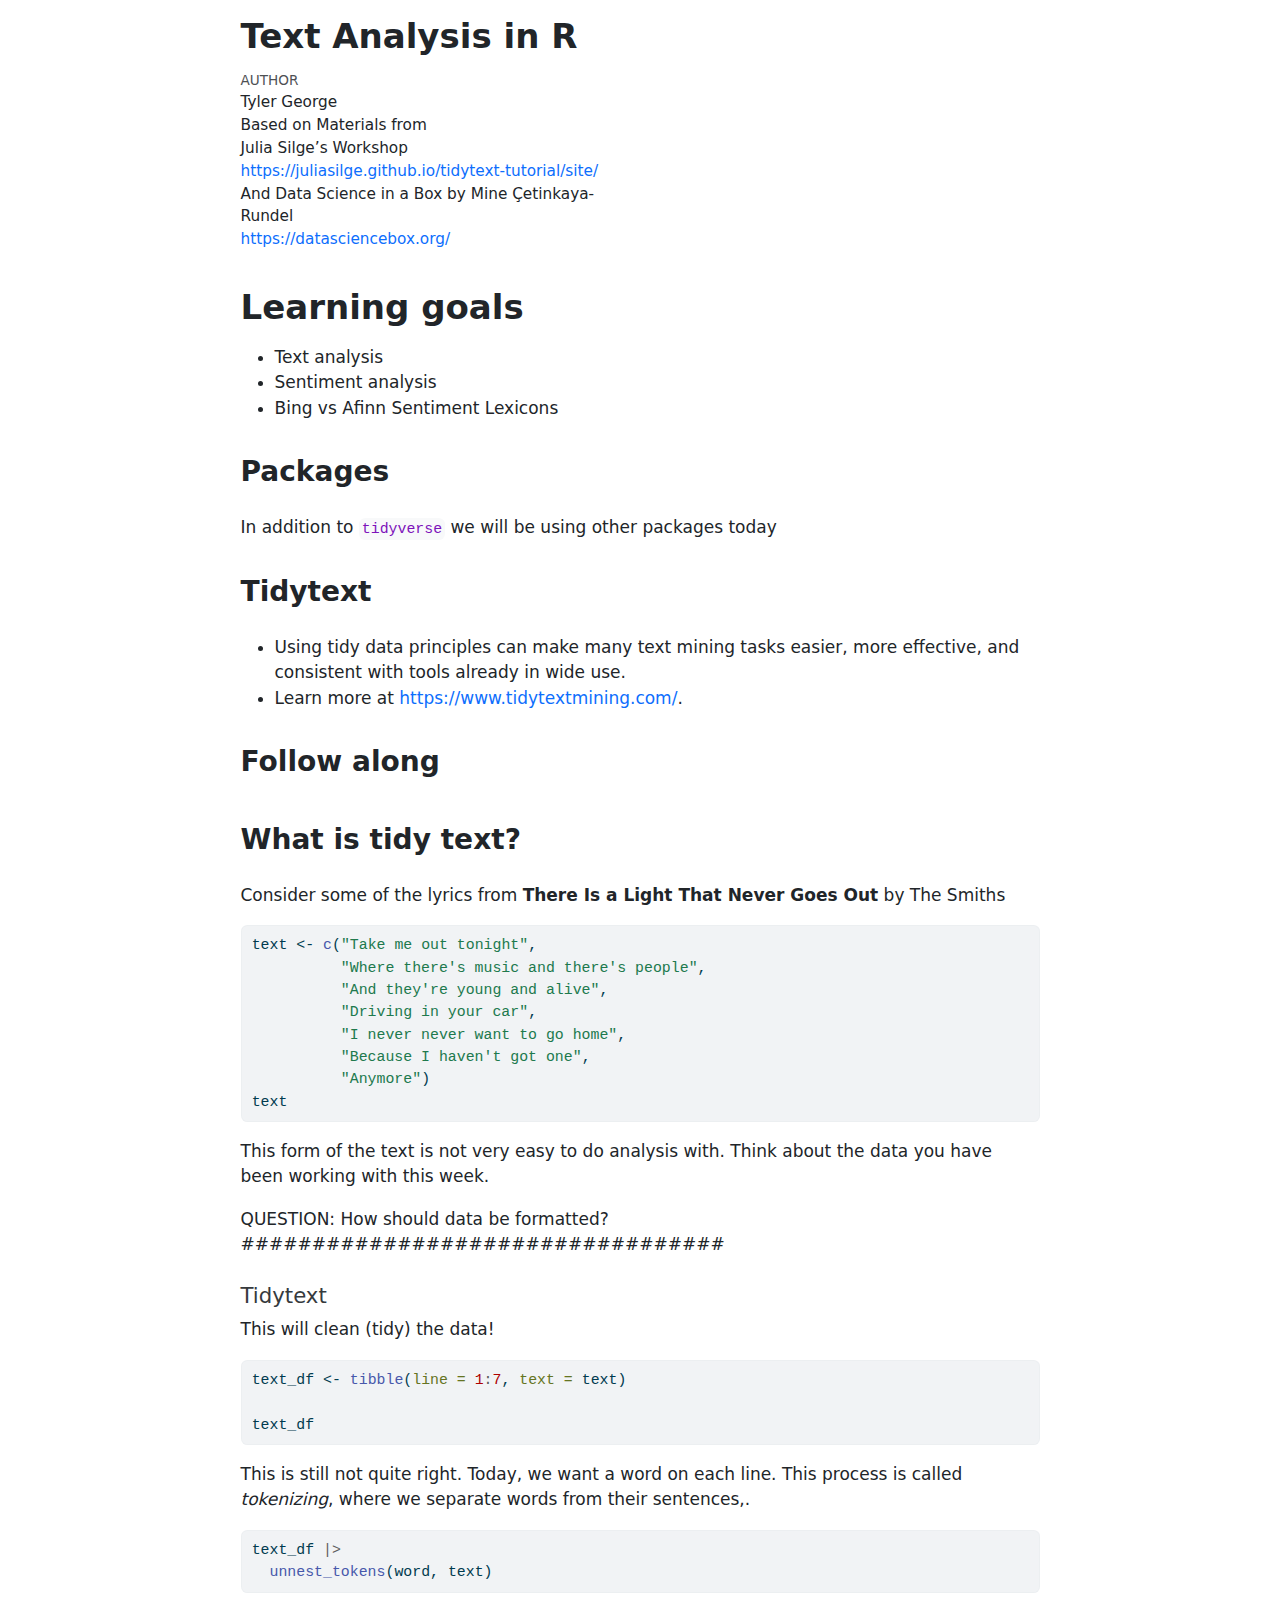
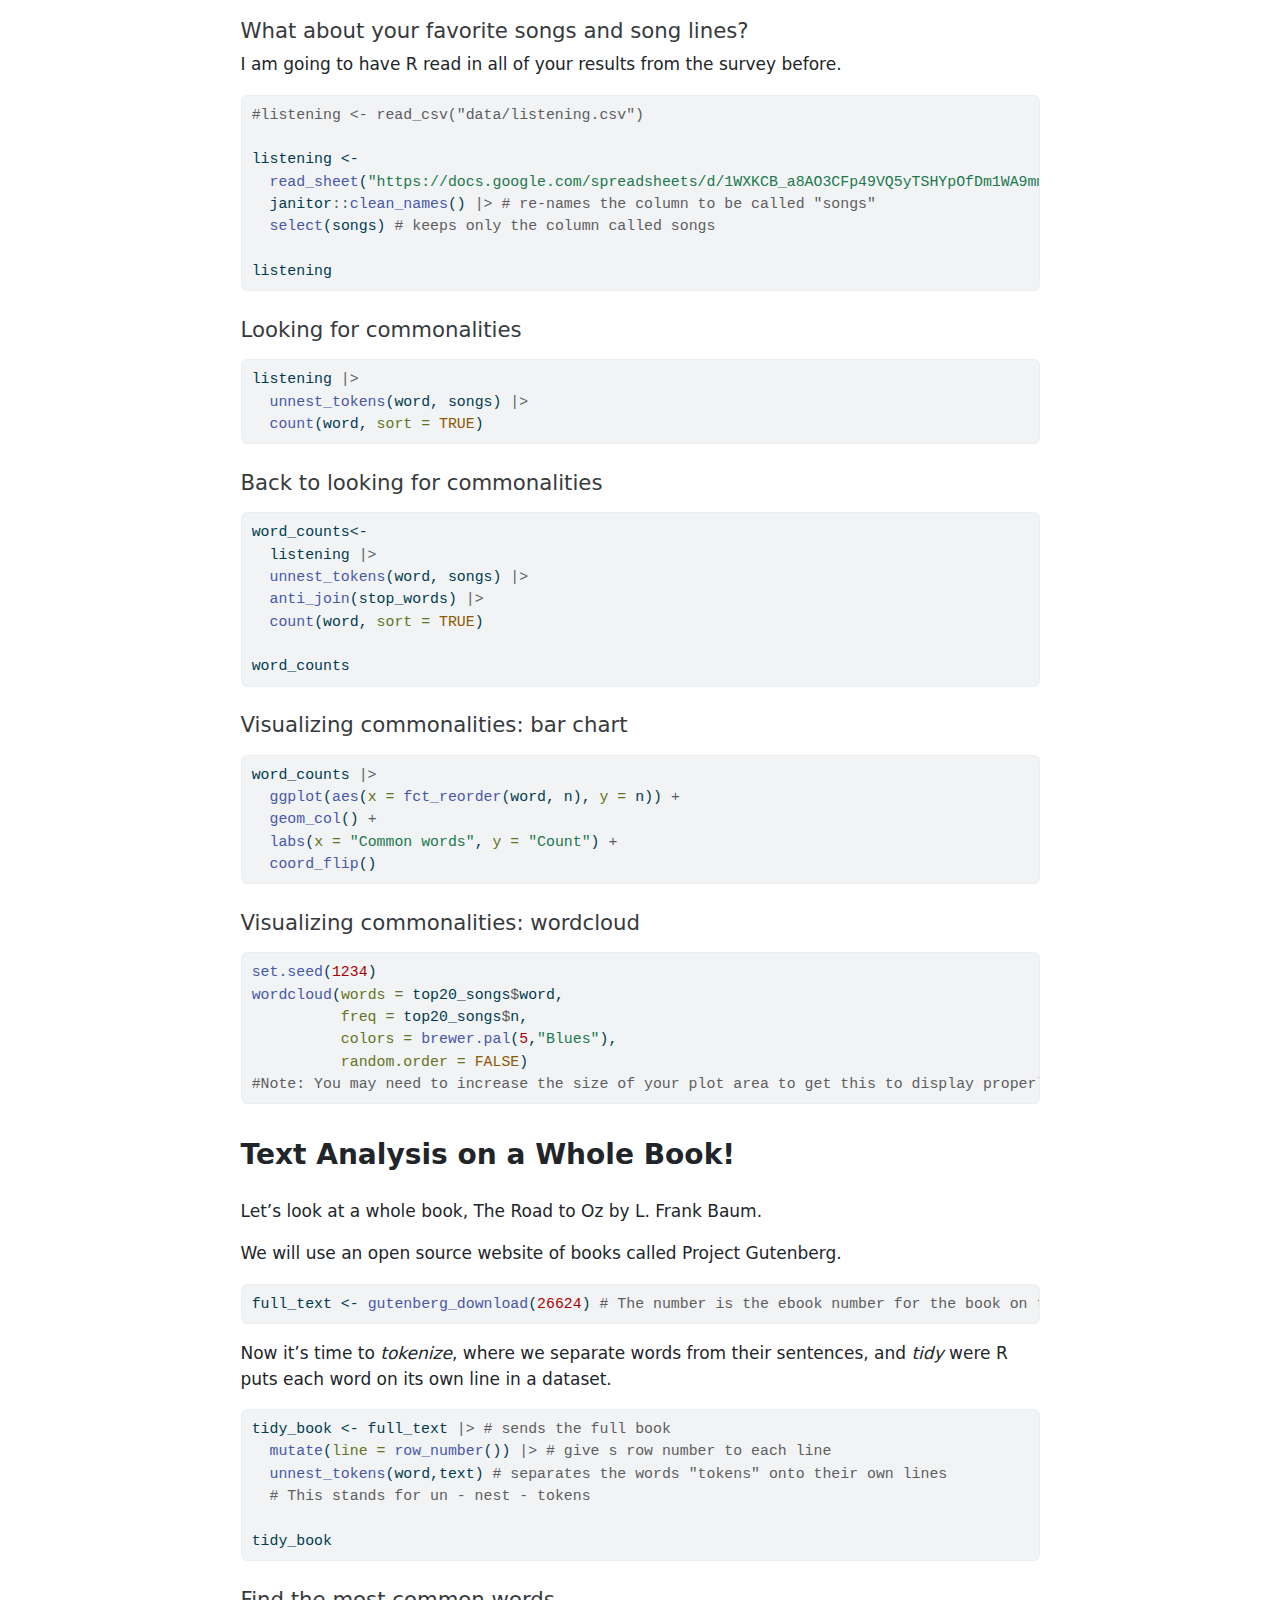
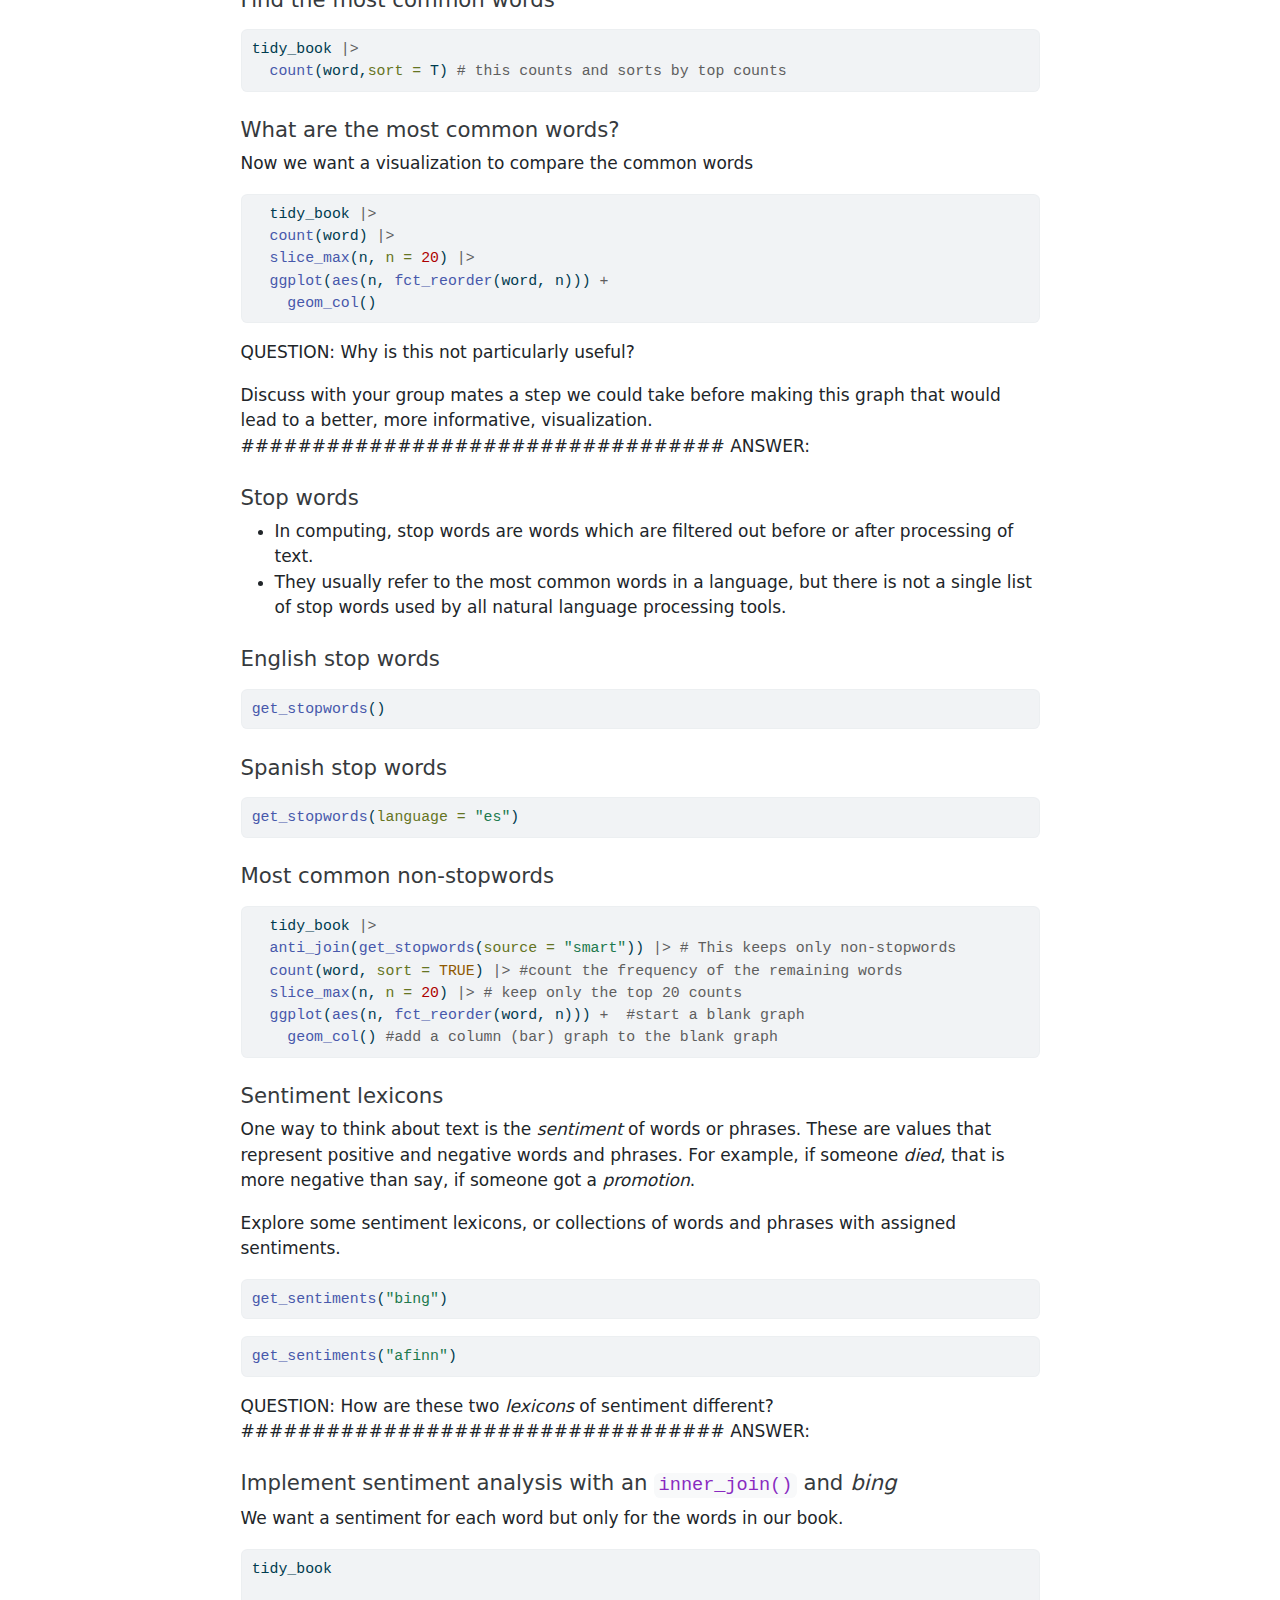
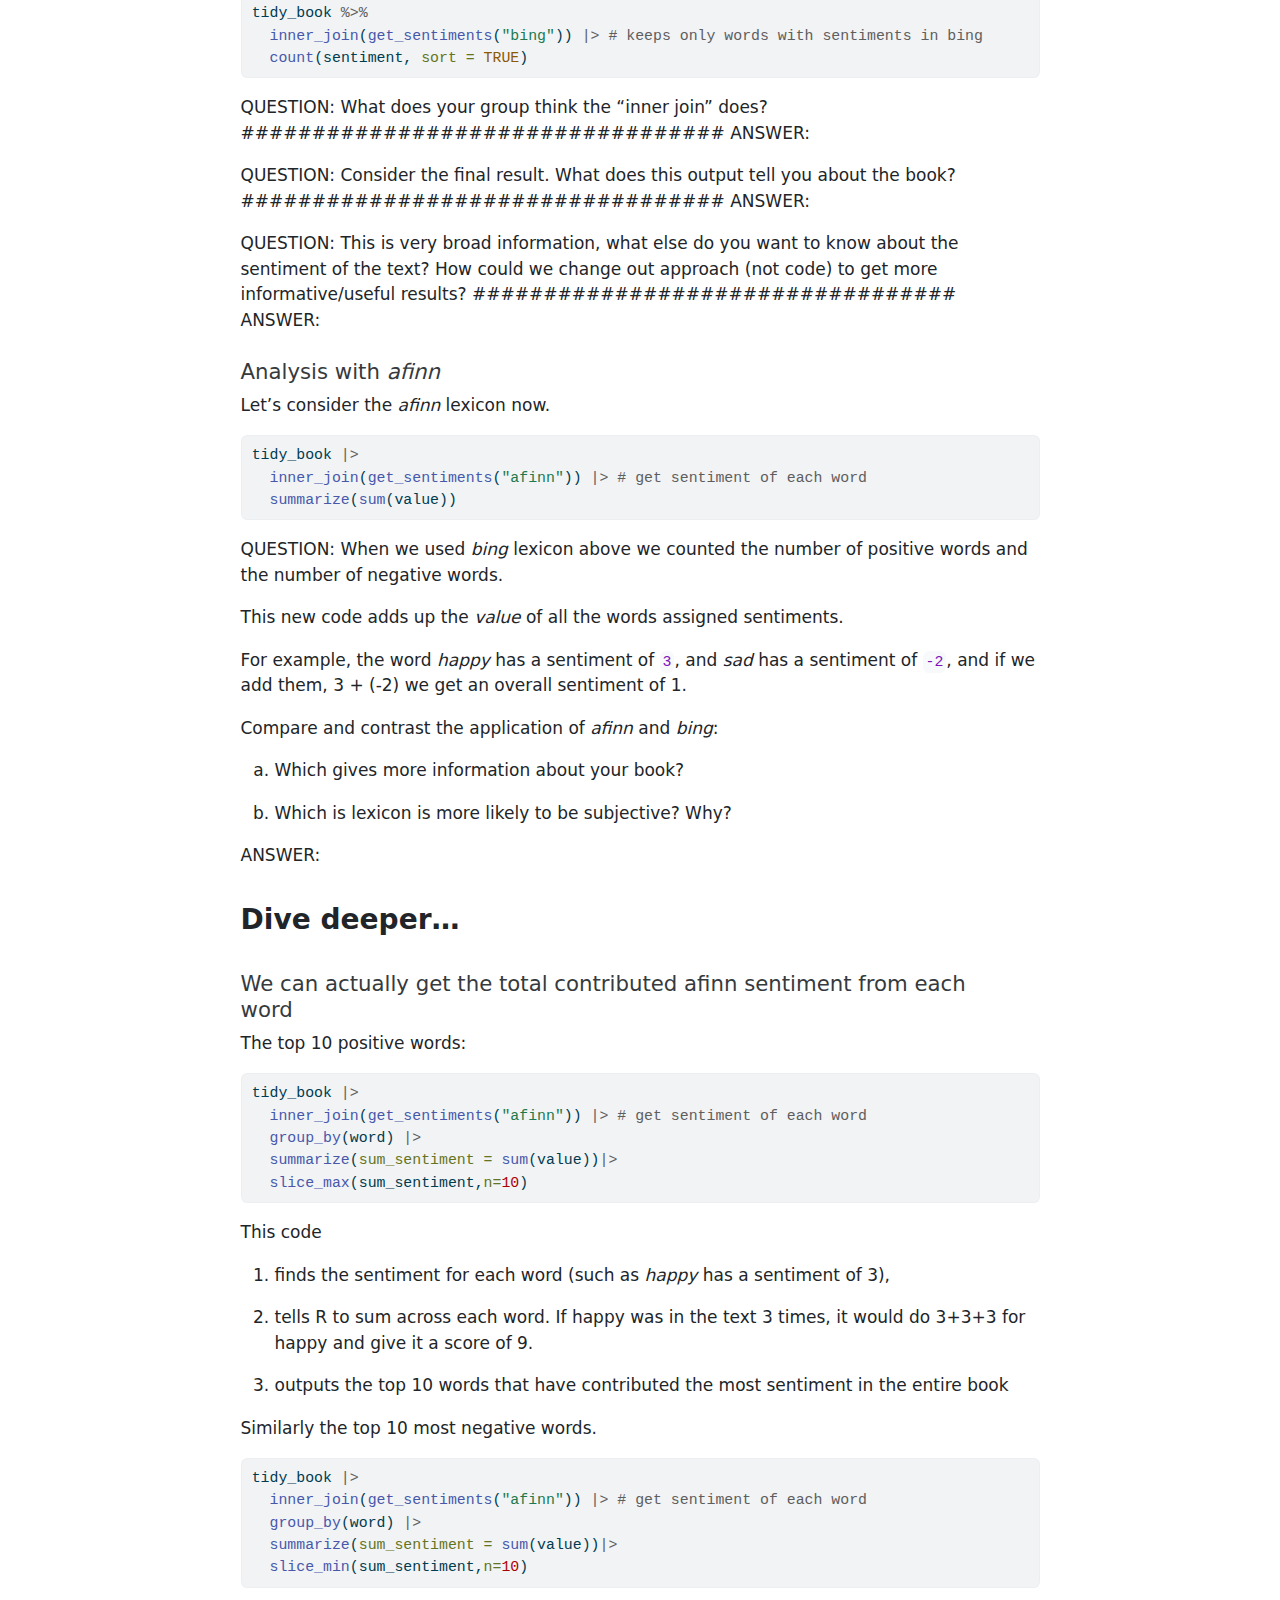
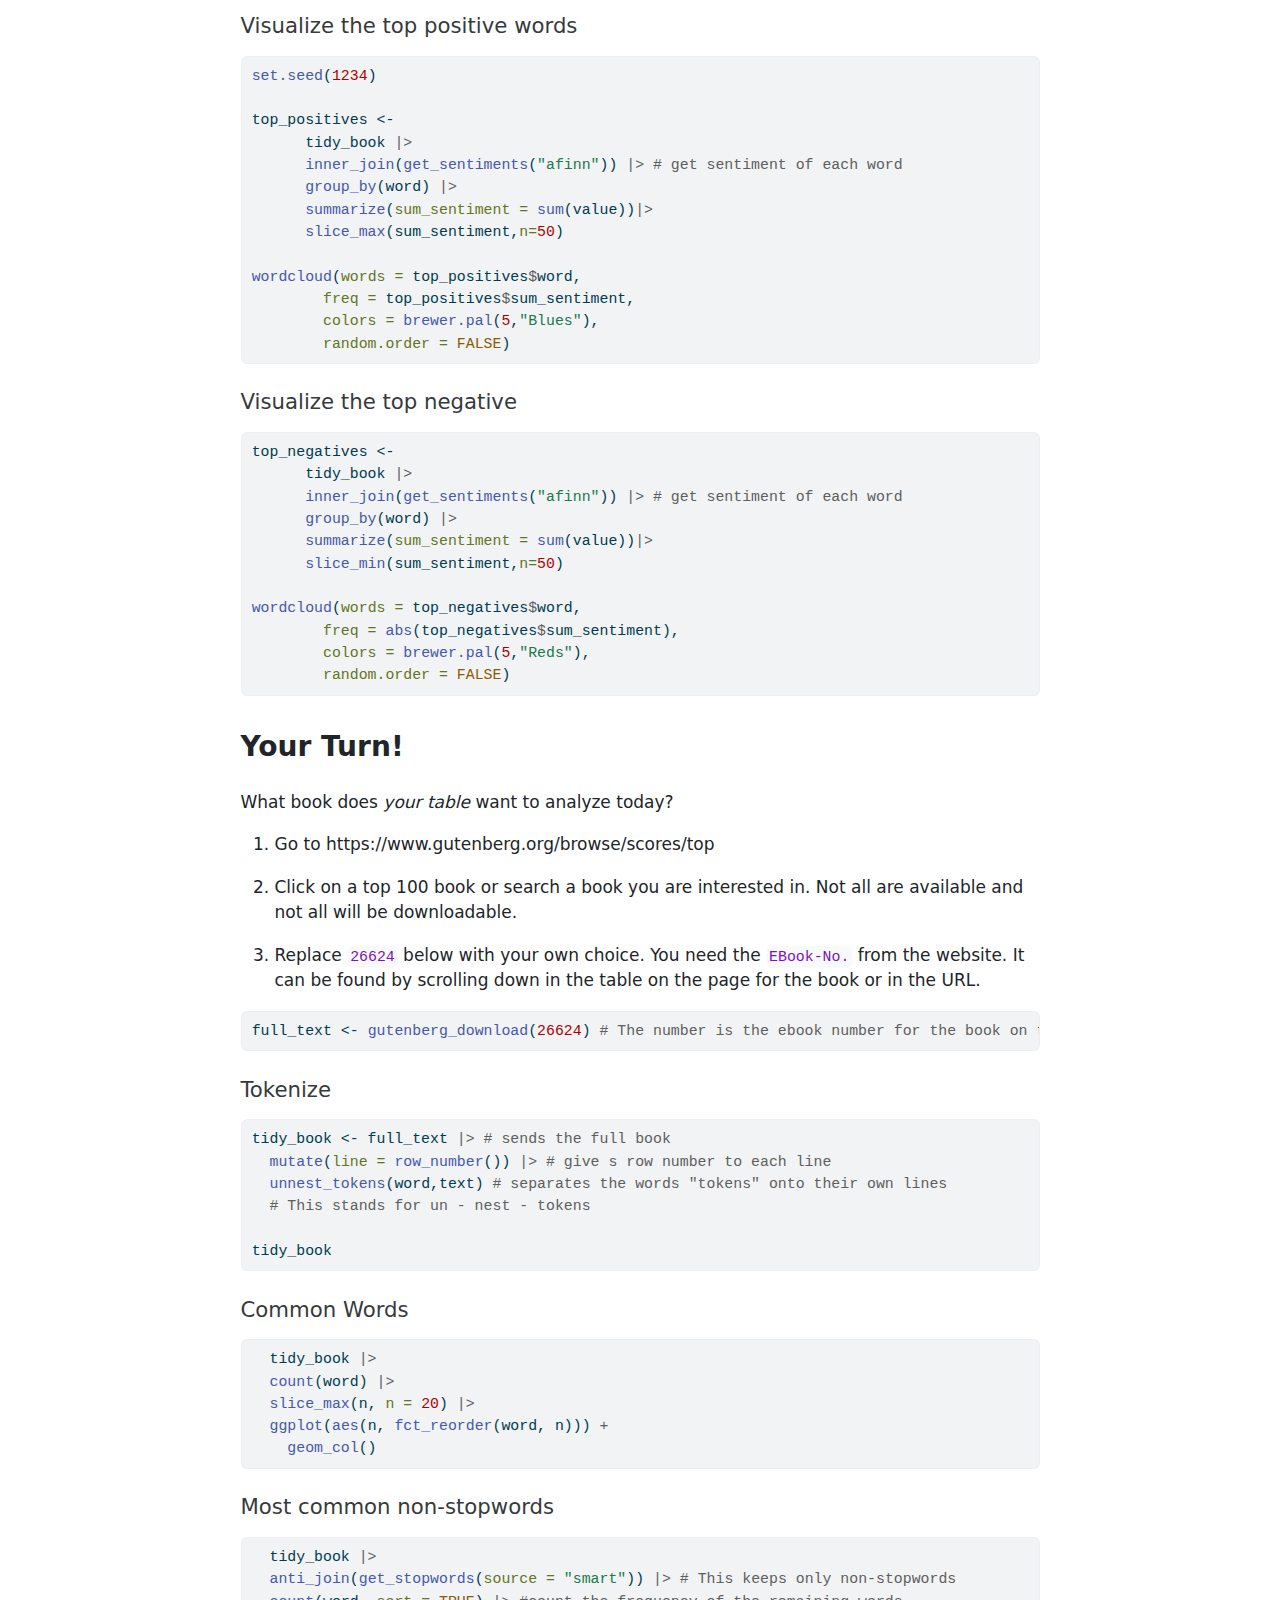
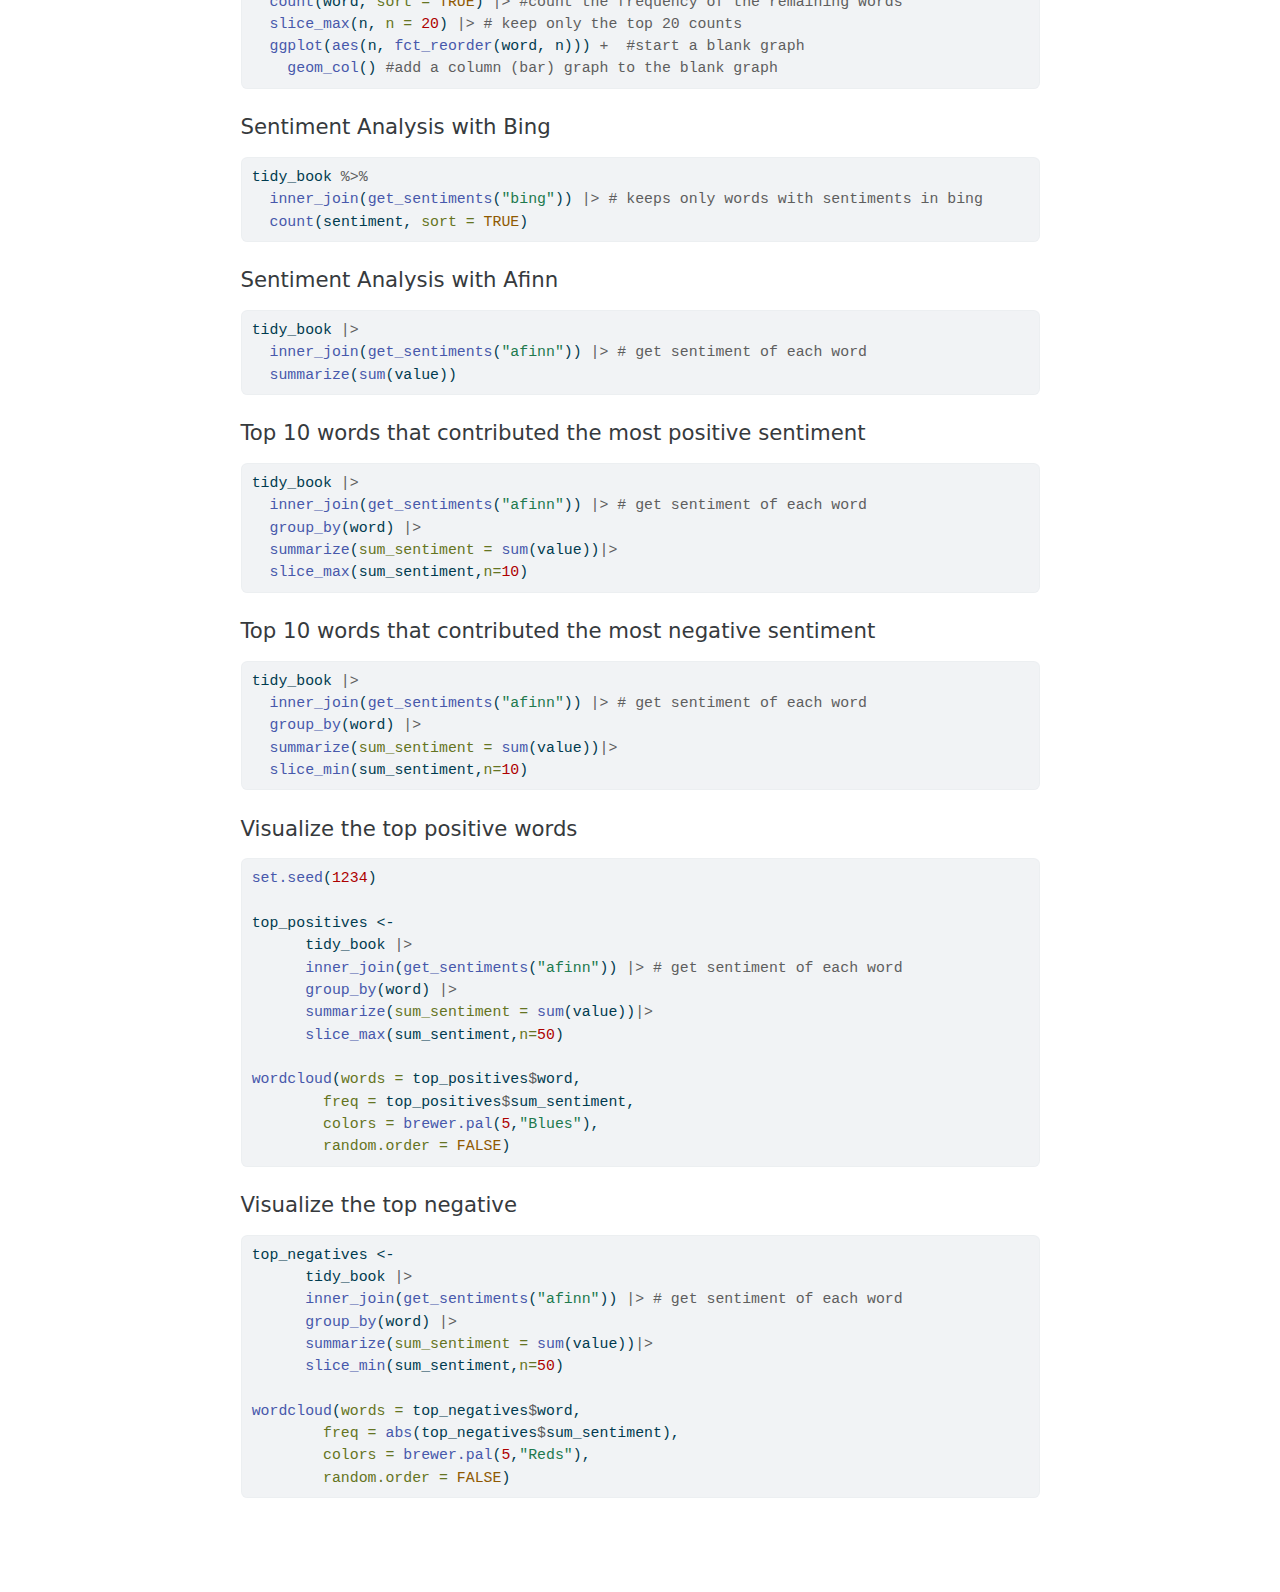
==== docs/lab-16-tidy-text.html @ be4398c8 "Add all local files" ====
<!DOCTYPE html>
<html xmlns="http://www.w3.org/1999/xhtml" lang="en" xml:lang="en"><head>

<meta charset="utf-8">
<meta name="generator" content="quarto-1.6.33">

<meta name="viewport" content="width=device-width, initial-scale=1.0, user-scalable=yes">

<meta name="author" content="Tyler George Based on Materials from Julia Silge’s Workshop https://juliasilge.github.io/tidytext-tutorial/site/ And Data Science in a Box by Mine Çetinkaya-Rundel https://datasciencebox.org/">

<title>Text Analysis in R</title>
<style>
code{white-space: pre-wrap;}
span.smallcaps{font-variant: small-caps;}
div.columns{display: flex; gap: min(4vw, 1.5em);}
div.column{flex: auto; overflow-x: auto;}
div.hanging-indent{margin-left: 1.5em; text-indent: -1.5em;}
ul.task-list{list-style: none;}
ul.task-list li input[type="checkbox"] {
  width: 0.8em;
  margin: 0 0.8em 0.2em -1em; /* quarto-specific, see https://github.com/quarto-dev/quarto-cli/issues/4556 */ 
  vertical-align: middle;
}
/* CSS for syntax highlighting */
pre > code.sourceCode { white-space: pre; position: relative; }
pre > code.sourceCode > span { line-height: 1.25; }
pre > code.sourceCode > span:empty { height: 1.2em; }
.sourceCode { overflow: visible; }
code.sourceCode > span { color: inherit; text-decoration: inherit; }
div.sourceCode { margin: 1em 0; }
pre.sourceCode { margin: 0; }
@media screen {
div.sourceCode { overflow: auto; }
}
@media print {
pre > code.sourceCode { white-space: pre-wrap; }
pre > code.sourceCode > span { display: inline-block; text-indent: -5em; padding-left: 5em; }
}
pre.numberSource code
  { counter-reset: source-line 0; }
pre.numberSource code > span
  { position: relative; left: -4em; counter-increment: source-line; }
pre.numberSource code > span > a:first-child::before
  { content: counter(source-line);
    position: relative; left: -1em; text-align: right; vertical-align: baseline;
    border: none; display: inline-block;
    -webkit-touch-callout: none; -webkit-user-select: none;
    -khtml-user-select: none; -moz-user-select: none;
    -ms-user-select: none; user-select: none;
    padding: 0 4px; width: 4em;
  }
pre.numberSource { margin-left: 3em;  padding-left: 4px; }
div.sourceCode
  {   }
@media screen {
pre > code.sourceCode > span > a:first-child::before { text-decoration: underline; }
}
</style>


<script src="lab-16-tidy-text_files/libs/clipboard/clipboard.min.js"></script>
<script src="lab-16-tidy-text_files/libs/quarto-html/quarto.js"></script>
<script src="lab-16-tidy-text_files/libs/quarto-html/popper.min.js"></script>
<script src="lab-16-tidy-text_files/libs/quarto-html/tippy.umd.min.js"></script>
<script src="lab-16-tidy-text_files/libs/quarto-html/anchor.min.js"></script>
<link href="lab-16-tidy-text_files/libs/quarto-html/tippy.css" rel="stylesheet">
<link href="lab-16-tidy-text_files/libs/quarto-html/quarto-syntax-highlighting-07ba0ad10f5680c660e360ac31d2f3b6.css" rel="stylesheet" id="quarto-text-highlighting-styles">
<script src="lab-16-tidy-text_files/libs/bootstrap/bootstrap.min.js"></script>
<link href="lab-16-tidy-text_files/libs/bootstrap/bootstrap-icons.css" rel="stylesheet">
<link href="lab-16-tidy-text_files/libs/bootstrap/bootstrap-b8d30c7eeda119d43de224048e70de8f.min.css" rel="stylesheet" append-hash="true" id="quarto-bootstrap" data-mode="light">


</head>

<body class="fullcontent">

<div id="quarto-content" class="page-columns page-rows-contents page-layout-article">

<main class="content" id="quarto-document-content">

<header id="title-block-header" class="quarto-title-block default">
<div class="quarto-title">
<h1 class="title">Text Analysis in R</h1>
</div>



<div class="quarto-title-meta">

    <div>
    <div class="quarto-title-meta-heading">Author</div>
    <div class="quarto-title-meta-contents">
             <p>Tyler George<br>
Based on Materials from<br>
Julia Silge’s Workshop<br>
<a href="https://juliasilge.github.io/tidytext-tutorial/site/">https://juliasilge.github.io/tidytext-tutorial/site/</a><br>
And Data Science in a Box by Mine Çetinkaya-Rundel<br>
<a href="https://datasciencebox.org/">https://datasciencebox.org/</a> </p>
          </div>
  </div>
    
  
    
  </div>
  


</header>


<section id="learning-goals" class="level1">
<h1>Learning goals</h1>
<ul>
<li>Text analysis</li>
<li>Sentiment analysis</li>
<li>Bing vs Afinn Sentiment Lexicons</li>
</ul>
<section id="packages" class="level2">
<h2 class="anchored" data-anchor-id="packages">Packages</h2>
<p>In addition to <code>tidyverse</code> we will be using other packages today</p>
</section>
<section id="tidytext" class="level2">
<h2 class="anchored" data-anchor-id="tidytext">Tidytext</h2>
<ul>
<li>Using tidy data principles can make many text mining tasks easier, more effective, and consistent with tools already in wide use.</li>
<li>Learn more at <a href="https://www.tidytextmining.com/" class="uri">https://www.tidytextmining.com/</a>.</li>
</ul>
</section>
<section id="follow-along" class="level2">
<h2 class="anchored" data-anchor-id="follow-along">Follow along</h2>
</section>
<section id="what-is-tidy-text" class="level2">
<h2 class="anchored" data-anchor-id="what-is-tidy-text">What is tidy text?</h2>
<p>Consider some of the lyrics from <strong>There Is a Light That Never Goes Out</strong> by The Smiths</p>
<div class="cell">
<div class="sourceCode cell-code" id="cb1"><pre class="sourceCode r code-with-copy"><code class="sourceCode r"><span id="cb1-1"><a href="#cb1-1" aria-hidden="true" tabindex="-1"></a>text <span class="ot">&lt;-</span> <span class="fu">c</span>(<span class="st">"Take me out tonight"</span>,</span>
<span id="cb1-2"><a href="#cb1-2" aria-hidden="true" tabindex="-1"></a>          <span class="st">"Where there's music and there's people"</span>,</span>
<span id="cb1-3"><a href="#cb1-3" aria-hidden="true" tabindex="-1"></a>          <span class="st">"And they're young and alive"</span>,</span>
<span id="cb1-4"><a href="#cb1-4" aria-hidden="true" tabindex="-1"></a>          <span class="st">"Driving in your car"</span>,</span>
<span id="cb1-5"><a href="#cb1-5" aria-hidden="true" tabindex="-1"></a>          <span class="st">"I never never want to go home"</span>,</span>
<span id="cb1-6"><a href="#cb1-6" aria-hidden="true" tabindex="-1"></a>          <span class="st">"Because I haven't got one"</span>,</span>
<span id="cb1-7"><a href="#cb1-7" aria-hidden="true" tabindex="-1"></a>          <span class="st">"Anymore"</span>)</span>
<span id="cb1-8"><a href="#cb1-8" aria-hidden="true" tabindex="-1"></a>text</span></code><button title="Copy to Clipboard" class="code-copy-button"><i class="bi"></i></button></pre></div>
</div>
<p>This form of the text is not very easy to do analysis with. Think about the data you have been working with this week.</p>
<section id="section" class="level34">
<p class="heading"></p>
<p>QUESTION: How should data be formatted? ##################################</p>
</section>
<section id="tidytext-1" class="level4">
<h4 class="anchored" data-anchor-id="tidytext-1">Tidytext</h4>
<p>This will clean (tidy) the data!</p>
<div class="cell">
<div class="sourceCode cell-code" id="cb2"><pre class="sourceCode r code-with-copy"><code class="sourceCode r"><span id="cb2-1"><a href="#cb2-1" aria-hidden="true" tabindex="-1"></a>text_df <span class="ot">&lt;-</span> <span class="fu">tibble</span>(<span class="at">line =</span> <span class="dv">1</span><span class="sc">:</span><span class="dv">7</span>, <span class="at">text =</span> text)</span>
<span id="cb2-2"><a href="#cb2-2" aria-hidden="true" tabindex="-1"></a></span>
<span id="cb2-3"><a href="#cb2-3" aria-hidden="true" tabindex="-1"></a>text_df</span></code><button title="Copy to Clipboard" class="code-copy-button"><i class="bi"></i></button></pre></div>
</div>
<p>This is still not quite right. Today, we want a word on each line. This process is called <em>tokenizing</em>, where we separate words from their sentences,.</p>
<div class="cell">
<div class="sourceCode cell-code" id="cb3"><pre class="sourceCode r code-with-copy"><code class="sourceCode r"><span id="cb3-1"><a href="#cb3-1" aria-hidden="true" tabindex="-1"></a>text_df <span class="sc">|&gt;</span></span>
<span id="cb3-2"><a href="#cb3-2" aria-hidden="true" tabindex="-1"></a>  <span class="fu">unnest_tokens</span>(word, text)</span></code><button title="Copy to Clipboard" class="code-copy-button"><i class="bi"></i></button></pre></div>
</div>
</section>
<section id="what-about-your-favorite-songs-and-song-lines" class="level4">
<h4 class="anchored" data-anchor-id="what-about-your-favorite-songs-and-song-lines">What about your favorite songs and song lines?</h4>
<p>I am going to have R read in all of your results from the survey before.</p>
<div class="cell">
<div class="sourceCode cell-code" id="cb4"><pre class="sourceCode r code-with-copy"><code class="sourceCode r"><span id="cb4-1"><a href="#cb4-1" aria-hidden="true" tabindex="-1"></a><span class="co">#listening &lt;- read_csv("data/listening.csv")</span></span>
<span id="cb4-2"><a href="#cb4-2" aria-hidden="true" tabindex="-1"></a></span>
<span id="cb4-3"><a href="#cb4-3" aria-hidden="true" tabindex="-1"></a>listening <span class="ot">&lt;-</span> </span>
<span id="cb4-4"><a href="#cb4-4" aria-hidden="true" tabindex="-1"></a>  <span class="fu">read_sheet</span>(<span class="st">"https://docs.google.com/spreadsheets/d/1WXKCB_a8AO3CFp49VQ5yTSHYpOfDm1WA9mmYN5jTH1M/edit?usp=sharing"</span>) <span class="sc">|&gt;</span> </span>
<span id="cb4-5"><a href="#cb4-5" aria-hidden="true" tabindex="-1"></a>  janitor<span class="sc">::</span><span class="fu">clean_names</span>() <span class="sc">|&gt;</span> <span class="co"># re-names the column to be called "songs"</span></span>
<span id="cb4-6"><a href="#cb4-6" aria-hidden="true" tabindex="-1"></a>  <span class="fu">select</span>(songs) <span class="co"># keeps only the column called songs</span></span>
<span id="cb4-7"><a href="#cb4-7" aria-hidden="true" tabindex="-1"></a>  </span>
<span id="cb4-8"><a href="#cb4-8" aria-hidden="true" tabindex="-1"></a>listening</span></code><button title="Copy to Clipboard" class="code-copy-button"><i class="bi"></i></button></pre></div>
</div>
</section>
<section id="looking-for-commonalities" class="level4">
<h4 class="anchored" data-anchor-id="looking-for-commonalities">Looking for commonalities</h4>
<div class="cell">
<div class="sourceCode cell-code" id="cb5"><pre class="sourceCode r code-with-copy"><code class="sourceCode r"><span id="cb5-1"><a href="#cb5-1" aria-hidden="true" tabindex="-1"></a>listening <span class="sc">|&gt;</span></span>
<span id="cb5-2"><a href="#cb5-2" aria-hidden="true" tabindex="-1"></a>  <span class="fu">unnest_tokens</span>(word, songs) <span class="sc">|&gt;</span></span>
<span id="cb5-3"><a href="#cb5-3" aria-hidden="true" tabindex="-1"></a>  <span class="fu">count</span>(word, <span class="at">sort =</span> <span class="cn">TRUE</span>)</span></code><button title="Copy to Clipboard" class="code-copy-button"><i class="bi"></i></button></pre></div>
</div>
</section>
<section id="back-to-looking-for-commonalities" class="level4">
<h4 class="anchored" data-anchor-id="back-to-looking-for-commonalities">Back to looking for commonalities</h4>
<div class="cell">
<div class="sourceCode cell-code" id="cb6"><pre class="sourceCode r code-with-copy"><code class="sourceCode r"><span id="cb6-1"><a href="#cb6-1" aria-hidden="true" tabindex="-1"></a>word_counts<span class="ot">&lt;-</span></span>
<span id="cb6-2"><a href="#cb6-2" aria-hidden="true" tabindex="-1"></a>  listening <span class="sc">|&gt;</span></span>
<span id="cb6-3"><a href="#cb6-3" aria-hidden="true" tabindex="-1"></a>  <span class="fu">unnest_tokens</span>(word, songs) <span class="sc">|&gt;</span></span>
<span id="cb6-4"><a href="#cb6-4" aria-hidden="true" tabindex="-1"></a>  <span class="fu">anti_join</span>(stop_words) <span class="sc">|&gt;</span>                           </span>
<span id="cb6-5"><a href="#cb6-5" aria-hidden="true" tabindex="-1"></a>  <span class="fu">count</span>(word, <span class="at">sort =</span> <span class="cn">TRUE</span>)</span>
<span id="cb6-6"><a href="#cb6-6" aria-hidden="true" tabindex="-1"></a></span>
<span id="cb6-7"><a href="#cb6-7" aria-hidden="true" tabindex="-1"></a>word_counts</span></code><button title="Copy to Clipboard" class="code-copy-button"><i class="bi"></i></button></pre></div>
</div>
</section>
<section id="visualizing-commonalities-bar-chart" class="level4">
<h4 class="anchored" data-anchor-id="visualizing-commonalities-bar-chart">Visualizing commonalities: bar chart</h4>
<div class="cell">
<div class="sourceCode cell-code" id="cb7"><pre class="sourceCode r code-with-copy"><code class="sourceCode r"><span id="cb7-1"><a href="#cb7-1" aria-hidden="true" tabindex="-1"></a>word_counts <span class="sc">|&gt;</span></span>
<span id="cb7-2"><a href="#cb7-2" aria-hidden="true" tabindex="-1"></a>  <span class="fu">ggplot</span>(<span class="fu">aes</span>(<span class="at">x =</span> <span class="fu">fct_reorder</span>(word, n), <span class="at">y =</span> n)) <span class="sc">+</span></span>
<span id="cb7-3"><a href="#cb7-3" aria-hidden="true" tabindex="-1"></a>  <span class="fu">geom_col</span>() <span class="sc">+</span></span>
<span id="cb7-4"><a href="#cb7-4" aria-hidden="true" tabindex="-1"></a>  <span class="fu">labs</span>(<span class="at">x =</span> <span class="st">"Common words"</span>, <span class="at">y =</span> <span class="st">"Count"</span>) <span class="sc">+</span></span>
<span id="cb7-5"><a href="#cb7-5" aria-hidden="true" tabindex="-1"></a>  <span class="fu">coord_flip</span>()</span></code><button title="Copy to Clipboard" class="code-copy-button"><i class="bi"></i></button></pre></div>
</div>
</section>
<section id="visualizing-commonalities-wordcloud" class="level4">
<h4 class="anchored" data-anchor-id="visualizing-commonalities-wordcloud">Visualizing commonalities: wordcloud</h4>
<div class="cell">
<div class="sourceCode cell-code" id="cb8"><pre class="sourceCode r code-with-copy"><code class="sourceCode r"><span id="cb8-1"><a href="#cb8-1" aria-hidden="true" tabindex="-1"></a><span class="fu">set.seed</span>(<span class="dv">1234</span>)</span>
<span id="cb8-2"><a href="#cb8-2" aria-hidden="true" tabindex="-1"></a><span class="fu">wordcloud</span>(<span class="at">words =</span> top20_songs<span class="sc">$</span>word, </span>
<span id="cb8-3"><a href="#cb8-3" aria-hidden="true" tabindex="-1"></a>          <span class="at">freq =</span> top20_songs<span class="sc">$</span>n, </span>
<span id="cb8-4"><a href="#cb8-4" aria-hidden="true" tabindex="-1"></a>          <span class="at">colors =</span> <span class="fu">brewer.pal</span>(<span class="dv">5</span>,<span class="st">"Blues"</span>),</span>
<span id="cb8-5"><a href="#cb8-5" aria-hidden="true" tabindex="-1"></a>          <span class="at">random.order =</span> <span class="cn">FALSE</span>)</span>
<span id="cb8-6"><a href="#cb8-6" aria-hidden="true" tabindex="-1"></a><span class="co">#Note: You may need to increase the size of your plot area to get this to display properly</span></span></code><button title="Copy to Clipboard" class="code-copy-button"><i class="bi"></i></button></pre></div>
</div>
</section>
</section>
<section id="text-analysis-on-a-whole-book" class="level2">
<h2 class="anchored" data-anchor-id="text-analysis-on-a-whole-book">Text Analysis on a Whole Book!</h2>
<p>Let’s look at a whole book, The Road to Oz by L. Frank Baum.</p>
<p>We will use an open source website of books called Project Gutenberg.</p>
<div class="cell">
<div class="sourceCode cell-code" id="cb9"><pre class="sourceCode r code-with-copy"><code class="sourceCode r"><span id="cb9-1"><a href="#cb9-1" aria-hidden="true" tabindex="-1"></a>full_text <span class="ot">&lt;-</span> <span class="fu">gutenberg_download</span>(<span class="dv">26624</span>) <span class="co"># The number is the ebook number for the book on the website. </span></span></code><button title="Copy to Clipboard" class="code-copy-button"><i class="bi"></i></button></pre></div>
</div>
<p>Now it’s time to <em>tokenize</em>, where we separate words from their sentences, and <em>tidy</em> were R puts each word on its own line in a dataset.</p>
<div class="cell">
<div class="sourceCode cell-code" id="cb10"><pre class="sourceCode r code-with-copy"><code class="sourceCode r"><span id="cb10-1"><a href="#cb10-1" aria-hidden="true" tabindex="-1"></a>tidy_book <span class="ot">&lt;-</span> full_text <span class="sc">|&gt;</span> <span class="co"># sends the full book </span></span>
<span id="cb10-2"><a href="#cb10-2" aria-hidden="true" tabindex="-1"></a>  <span class="fu">mutate</span>(<span class="at">line =</span> <span class="fu">row_number</span>()) <span class="sc">|&gt;</span> <span class="co"># give s row number to each line</span></span>
<span id="cb10-3"><a href="#cb10-3" aria-hidden="true" tabindex="-1"></a>  <span class="fu">unnest_tokens</span>(word,text) <span class="co"># separates the words "tokens" onto their own lines</span></span>
<span id="cb10-4"><a href="#cb10-4" aria-hidden="true" tabindex="-1"></a>  <span class="co"># This stands for un - nest - tokens</span></span>
<span id="cb10-5"><a href="#cb10-5" aria-hidden="true" tabindex="-1"></a></span>
<span id="cb10-6"><a href="#cb10-6" aria-hidden="true" tabindex="-1"></a>tidy_book</span></code><button title="Copy to Clipboard" class="code-copy-button"><i class="bi"></i></button></pre></div>
</div>
<section id="find-the-most-common-words" class="level4">
<h4 class="anchored" data-anchor-id="find-the-most-common-words">Find the most common words</h4>
<div class="cell">
<div class="sourceCode cell-code" id="cb11"><pre class="sourceCode r code-with-copy"><code class="sourceCode r"><span id="cb11-1"><a href="#cb11-1" aria-hidden="true" tabindex="-1"></a>tidy_book <span class="sc">|&gt;</span></span>
<span id="cb11-2"><a href="#cb11-2" aria-hidden="true" tabindex="-1"></a>  <span class="fu">count</span>(word,<span class="at">sort =</span> T) <span class="co"># this counts and sorts by top counts</span></span></code><button title="Copy to Clipboard" class="code-copy-button"><i class="bi"></i></button></pre></div>
</div>
</section>
<section id="what-are-the-most-common-words" class="level4">
<h4 class="anchored" data-anchor-id="what-are-the-most-common-words">What are the most common words?</h4>
<p>Now we want a visualization to compare the common words</p>
<div class="cell">
<div class="sourceCode cell-code" id="cb12"><pre class="sourceCode r code-with-copy"><code class="sourceCode r"><span id="cb12-1"><a href="#cb12-1" aria-hidden="true" tabindex="-1"></a>  tidy_book <span class="sc">|&gt;</span></span>
<span id="cb12-2"><a href="#cb12-2" aria-hidden="true" tabindex="-1"></a>  <span class="fu">count</span>(word) <span class="sc">|&gt;</span></span>
<span id="cb12-3"><a href="#cb12-3" aria-hidden="true" tabindex="-1"></a>  <span class="fu">slice_max</span>(n, <span class="at">n =</span> <span class="dv">20</span>) <span class="sc">|&gt;</span></span>
<span id="cb12-4"><a href="#cb12-4" aria-hidden="true" tabindex="-1"></a>  <span class="fu">ggplot</span>(<span class="fu">aes</span>(n, <span class="fu">fct_reorder</span>(word, n))) <span class="sc">+</span>  </span>
<span id="cb12-5"><a href="#cb12-5" aria-hidden="true" tabindex="-1"></a>    <span class="fu">geom_col</span>()</span></code><button title="Copy to Clipboard" class="code-copy-button"><i class="bi"></i></button></pre></div>
</div>
<section id="section-1" class="level34">
<p class="heading"></p>
<p>QUESTION: Why is this not particularly useful?</p>
<p>Discuss with your group mates a step we could take before making this graph that would lead to a better, more informative, visualization. ################################## ANSWER:</p>
</section>
<section id="section-2" class="level34">
<p class="heading"></p>
</section>
</section>
<section id="stop-words" class="level4">
<h4 class="anchored" data-anchor-id="stop-words">Stop words</h4>
<ul>
<li>In computing, stop words are words which are filtered out before or after processing of text.</li>
<li>They usually refer to the most common words in a language, but there is not a single list of stop words used by all natural language processing tools.</li>
</ul>
</section>
<section id="english-stop-words" class="level4">
<h4 class="anchored" data-anchor-id="english-stop-words">English stop words</h4>
<div class="cell">
<div class="sourceCode cell-code" id="cb13"><pre class="sourceCode r code-with-copy"><code class="sourceCode r"><span id="cb13-1"><a href="#cb13-1" aria-hidden="true" tabindex="-1"></a><span class="fu">get_stopwords</span>()</span></code><button title="Copy to Clipboard" class="code-copy-button"><i class="bi"></i></button></pre></div>
</div>
</section>
<section id="spanish-stop-words" class="level4">
<h4 class="anchored" data-anchor-id="spanish-stop-words">Spanish stop words</h4>
<div class="cell">
<div class="sourceCode cell-code" id="cb14"><pre class="sourceCode r code-with-copy"><code class="sourceCode r"><span id="cb14-1"><a href="#cb14-1" aria-hidden="true" tabindex="-1"></a><span class="fu">get_stopwords</span>(<span class="at">language =</span> <span class="st">"es"</span>)</span></code><button title="Copy to Clipboard" class="code-copy-button"><i class="bi"></i></button></pre></div>
</div>
</section>
<section id="most-common-non-stopwords" class="level4">
<h4 class="anchored" data-anchor-id="most-common-non-stopwords">Most common non-stopwords</h4>
<div class="cell">
<div class="sourceCode cell-code" id="cb15"><pre class="sourceCode r code-with-copy"><code class="sourceCode r"><span id="cb15-1"><a href="#cb15-1" aria-hidden="true" tabindex="-1"></a>  tidy_book <span class="sc">|&gt;</span></span>
<span id="cb15-2"><a href="#cb15-2" aria-hidden="true" tabindex="-1"></a>  <span class="fu">anti_join</span>(<span class="fu">get_stopwords</span>(<span class="at">source =</span> <span class="st">"smart"</span>)) <span class="sc">|&gt;</span> <span class="co"># This keeps only non-stopwords</span></span>
<span id="cb15-3"><a href="#cb15-3" aria-hidden="true" tabindex="-1"></a>  <span class="fu">count</span>(word, <span class="at">sort =</span> <span class="cn">TRUE</span>) <span class="sc">|&gt;</span> <span class="co">#count the frequency of the remaining words</span></span>
<span id="cb15-4"><a href="#cb15-4" aria-hidden="true" tabindex="-1"></a>  <span class="fu">slice_max</span>(n, <span class="at">n =</span> <span class="dv">20</span>) <span class="sc">|&gt;</span> <span class="co"># keep only the top 20 counts</span></span>
<span id="cb15-5"><a href="#cb15-5" aria-hidden="true" tabindex="-1"></a>  <span class="fu">ggplot</span>(<span class="fu">aes</span>(n, <span class="fu">fct_reorder</span>(word, n))) <span class="sc">+</span>  <span class="co">#start a blank graph</span></span>
<span id="cb15-6"><a href="#cb15-6" aria-hidden="true" tabindex="-1"></a>    <span class="fu">geom_col</span>() <span class="co">#add a column (bar) graph to the blank graph</span></span></code><button title="Copy to Clipboard" class="code-copy-button"><i class="bi"></i></button></pre></div>
</div>
</section>
<section id="sentiment-lexicons" class="level4">
<h4 class="anchored" data-anchor-id="sentiment-lexicons">Sentiment lexicons</h4>
<p>One way to think about text is the <em>sentiment</em> of words or phrases. These are values that represent positive and negative words and phrases. For example, if someone <em>died</em>, that is more negative than say, if someone got a <em>promotion</em>.</p>
<p>Explore some sentiment lexicons, or collections of words and phrases with assigned sentiments.</p>
<div class="cell">
<div class="sourceCode cell-code" id="cb16"><pre class="sourceCode r code-with-copy"><code class="sourceCode r"><span id="cb16-1"><a href="#cb16-1" aria-hidden="true" tabindex="-1"></a><span class="fu">get_sentiments</span>(<span class="st">"bing"</span>)</span></code><button title="Copy to Clipboard" class="code-copy-button"><i class="bi"></i></button></pre></div>
</div>
<div class="cell">
<div class="sourceCode cell-code" id="cb17"><pre class="sourceCode r code-with-copy"><code class="sourceCode r"><span id="cb17-1"><a href="#cb17-1" aria-hidden="true" tabindex="-1"></a><span class="fu">get_sentiments</span>(<span class="st">"afinn"</span>)</span></code><button title="Copy to Clipboard" class="code-copy-button"><i class="bi"></i></button></pre></div>
</div>
<section id="section-3" class="level34">
<p class="heading"></p>
<p>QUESTION: How are these two <em>lexicons</em> of sentiment different? ################################## ANSWER:</p>
</section>
<section id="section-4" class="level34">
<p class="heading"></p>
</section>
</section>
<section id="implement-sentiment-analysis-with-an-inner_join-and-bing" class="level4">
<h4 class="anchored" data-anchor-id="implement-sentiment-analysis-with-an-inner_join-and-bing">Implement sentiment analysis with an <code>inner_join()</code> and <em>bing</em></h4>
<p>We want a sentiment for each word but only for the words in our book.</p>
<div class="cell">
<div class="sourceCode cell-code" id="cb18"><pre class="sourceCode r code-with-copy"><code class="sourceCode r"><span id="cb18-1"><a href="#cb18-1" aria-hidden="true" tabindex="-1"></a>tidy_book</span>
<span id="cb18-2"><a href="#cb18-2" aria-hidden="true" tabindex="-1"></a></span>
<span id="cb18-3"><a href="#cb18-3" aria-hidden="true" tabindex="-1"></a>tidy_book <span class="sc">%&gt;%</span></span>
<span id="cb18-4"><a href="#cb18-4" aria-hidden="true" tabindex="-1"></a>  <span class="fu">inner_join</span>(<span class="fu">get_sentiments</span>(<span class="st">"bing"</span>)) <span class="sc">|&gt;</span> <span class="co"># keeps only words with sentiments in bing</span></span>
<span id="cb18-5"><a href="#cb18-5" aria-hidden="true" tabindex="-1"></a>  <span class="fu">count</span>(sentiment, <span class="at">sort =</span> <span class="cn">TRUE</span>)</span></code><button title="Copy to Clipboard" class="code-copy-button"><i class="bi"></i></button></pre></div>
</div>
<section id="section-5" class="level34">
<p class="heading"></p>
<p>QUESTION: What does your group think the “inner join” does? ################################## ANSWER:</p>
</section>
<section id="section-6" class="level34">
<p class="heading"></p>
</section>
<section id="section-7" class="level34">
<p class="heading"></p>
<p>QUESTION: Consider the final result. What does this output tell you about the book? ################################## ANSWER:</p>
</section>
<section id="section-8" class="level34">
<p class="heading"></p>
</section>
<section id="section-9" class="level34">
<p class="heading"></p>
<p>QUESTION: This is very broad information, what else do you want to know about the sentiment of the text? How could we change out approach (not code) to get more informative/useful results? ################################## ANSWER:</p>
</section>
<section id="section-10" class="level34">
<p class="heading"></p>
</section>
</section>
<section id="analysis-with-afinn" class="level4">
<h4 class="anchored" data-anchor-id="analysis-with-afinn">Analysis with <em>afinn</em></h4>
<p>Let’s consider the <em>afinn</em> lexicon now.</p>
<div class="cell">
<div class="sourceCode cell-code" id="cb19"><pre class="sourceCode r code-with-copy"><code class="sourceCode r"><span id="cb19-1"><a href="#cb19-1" aria-hidden="true" tabindex="-1"></a>tidy_book <span class="sc">|&gt;</span></span>
<span id="cb19-2"><a href="#cb19-2" aria-hidden="true" tabindex="-1"></a>  <span class="fu">inner_join</span>(<span class="fu">get_sentiments</span>(<span class="st">"afinn"</span>)) <span class="sc">|&gt;</span> <span class="co"># get sentiment of each word</span></span>
<span id="cb19-3"><a href="#cb19-3" aria-hidden="true" tabindex="-1"></a>  <span class="fu">summarize</span>(<span class="fu">sum</span>(value))</span></code><button title="Copy to Clipboard" class="code-copy-button"><i class="bi"></i></button></pre></div>
</div>
<section id="section-11" class="level34">
<p class="heading"></p>
<p>QUESTION: When we used <em>bing</em> lexicon above we counted the number of positive words and the number of negative words.</p>
<p>This new code adds up the <em>value</em> of all the words assigned sentiments.</p>
<p>For example, the word <em>happy</em> has a sentiment of <code>3</code>, and <em>sad</em> has a sentiment of <code>-2</code>, and if we add them, 3 + (-2) we get an overall sentiment of 1.</p>
<p>Compare and contrast the application of <em>afinn</em> and <em>bing</em>:</p>
<ol type="a">
<li><p>Which gives more information about your book?</p></li>
<li><p>Which is lexicon is more likely to be subjective? Why?</p></li>
</ol>
</section>
<section id="section-12" class="level34">
<p class="heading"></p>
<p>ANSWER:</p>
</section>
<section id="section-13" class="level34">
<p class="heading"></p>
</section>
</section>
</section>
<section id="dive-deeper" class="level2">
<h2 class="anchored" data-anchor-id="dive-deeper">Dive deeper…</h2>
<section id="we-can-actually-get-the-total-contributed-afinn-sentiment-from-each-word" class="level4">
<h4 class="anchored" data-anchor-id="we-can-actually-get-the-total-contributed-afinn-sentiment-from-each-word">We can actually get the total contributed afinn sentiment from each word</h4>
<p>The top 10 positive words:</p>
<div class="cell">
<div class="sourceCode cell-code" id="cb20"><pre class="sourceCode r code-with-copy"><code class="sourceCode r"><span id="cb20-1"><a href="#cb20-1" aria-hidden="true" tabindex="-1"></a>tidy_book <span class="sc">|&gt;</span></span>
<span id="cb20-2"><a href="#cb20-2" aria-hidden="true" tabindex="-1"></a>  <span class="fu">inner_join</span>(<span class="fu">get_sentiments</span>(<span class="st">"afinn"</span>)) <span class="sc">|&gt;</span> <span class="co"># get sentiment of each word</span></span>
<span id="cb20-3"><a href="#cb20-3" aria-hidden="true" tabindex="-1"></a>  <span class="fu">group_by</span>(word) <span class="sc">|&gt;</span></span>
<span id="cb20-4"><a href="#cb20-4" aria-hidden="true" tabindex="-1"></a>  <span class="fu">summarize</span>(<span class="at">sum_sentiment =</span> <span class="fu">sum</span>(value))<span class="sc">|&gt;</span> </span>
<span id="cb20-5"><a href="#cb20-5" aria-hidden="true" tabindex="-1"></a>  <span class="fu">slice_max</span>(sum_sentiment,<span class="at">n=</span><span class="dv">10</span>)</span></code><button title="Copy to Clipboard" class="code-copy-button"><i class="bi"></i></button></pre></div>
</div>
<p>This code</p>
<ol type="1">
<li><p>finds the sentiment for each word (such as <em>happy</em> has a sentiment of 3),</p></li>
<li><p>tells R to sum across each word. If happy was in the text 3 times, it would do 3+3+3 for happy and give it a score of 9.</p></li>
<li><p>outputs the top 10 words that have contributed the most sentiment in the entire book</p></li>
</ol>
<p>Similarly the top 10 most negative words.</p>
<div class="cell">
<div class="sourceCode cell-code" id="cb21"><pre class="sourceCode r code-with-copy"><code class="sourceCode r"><span id="cb21-1"><a href="#cb21-1" aria-hidden="true" tabindex="-1"></a>tidy_book <span class="sc">|&gt;</span></span>
<span id="cb21-2"><a href="#cb21-2" aria-hidden="true" tabindex="-1"></a>  <span class="fu">inner_join</span>(<span class="fu">get_sentiments</span>(<span class="st">"afinn"</span>)) <span class="sc">|&gt;</span> <span class="co"># get sentiment of each word</span></span>
<span id="cb21-3"><a href="#cb21-3" aria-hidden="true" tabindex="-1"></a>  <span class="fu">group_by</span>(word) <span class="sc">|&gt;</span></span>
<span id="cb21-4"><a href="#cb21-4" aria-hidden="true" tabindex="-1"></a>  <span class="fu">summarize</span>(<span class="at">sum_sentiment =</span> <span class="fu">sum</span>(value))<span class="sc">|&gt;</span> </span>
<span id="cb21-5"><a href="#cb21-5" aria-hidden="true" tabindex="-1"></a>  <span class="fu">slice_min</span>(sum_sentiment,<span class="at">n=</span><span class="dv">10</span>)</span></code><button title="Copy to Clipboard" class="code-copy-button"><i class="bi"></i></button></pre></div>
</div>
</section>
<section id="visualize-the-top-positive-words" class="level4">
<h4 class="anchored" data-anchor-id="visualize-the-top-positive-words">Visualize the top positive words</h4>
<div class="cell">
<div class="sourceCode cell-code" id="cb22"><pre class="sourceCode r code-with-copy"><code class="sourceCode r"><span id="cb22-1"><a href="#cb22-1" aria-hidden="true" tabindex="-1"></a><span class="fu">set.seed</span>(<span class="dv">1234</span>)</span>
<span id="cb22-2"><a href="#cb22-2" aria-hidden="true" tabindex="-1"></a></span>
<span id="cb22-3"><a href="#cb22-3" aria-hidden="true" tabindex="-1"></a>top_positives <span class="ot">&lt;-</span> </span>
<span id="cb22-4"><a href="#cb22-4" aria-hidden="true" tabindex="-1"></a>      tidy_book <span class="sc">|&gt;</span></span>
<span id="cb22-5"><a href="#cb22-5" aria-hidden="true" tabindex="-1"></a>      <span class="fu">inner_join</span>(<span class="fu">get_sentiments</span>(<span class="st">"afinn"</span>)) <span class="sc">|&gt;</span> <span class="co"># get sentiment of each word</span></span>
<span id="cb22-6"><a href="#cb22-6" aria-hidden="true" tabindex="-1"></a>      <span class="fu">group_by</span>(word) <span class="sc">|&gt;</span></span>
<span id="cb22-7"><a href="#cb22-7" aria-hidden="true" tabindex="-1"></a>      <span class="fu">summarize</span>(<span class="at">sum_sentiment =</span> <span class="fu">sum</span>(value))<span class="sc">|&gt;</span> </span>
<span id="cb22-8"><a href="#cb22-8" aria-hidden="true" tabindex="-1"></a>      <span class="fu">slice_max</span>(sum_sentiment,<span class="at">n=</span><span class="dv">50</span>) </span>
<span id="cb22-9"><a href="#cb22-9" aria-hidden="true" tabindex="-1"></a></span>
<span id="cb22-10"><a href="#cb22-10" aria-hidden="true" tabindex="-1"></a><span class="fu">wordcloud</span>(<span class="at">words =</span> top_positives<span class="sc">$</span>word, </span>
<span id="cb22-11"><a href="#cb22-11" aria-hidden="true" tabindex="-1"></a>        <span class="at">freq =</span> top_positives<span class="sc">$</span>sum_sentiment, </span>
<span id="cb22-12"><a href="#cb22-12" aria-hidden="true" tabindex="-1"></a>        <span class="at">colors =</span> <span class="fu">brewer.pal</span>(<span class="dv">5</span>,<span class="st">"Blues"</span>),</span>
<span id="cb22-13"><a href="#cb22-13" aria-hidden="true" tabindex="-1"></a>        <span class="at">random.order =</span> <span class="cn">FALSE</span>)</span></code><button title="Copy to Clipboard" class="code-copy-button"><i class="bi"></i></button></pre></div>
</div>
</section>
<section id="visualize-the-top-negative" class="level4">
<h4 class="anchored" data-anchor-id="visualize-the-top-negative">Visualize the top negative</h4>
<div class="cell">
<div class="sourceCode cell-code" id="cb23"><pre class="sourceCode r code-with-copy"><code class="sourceCode r"><span id="cb23-1"><a href="#cb23-1" aria-hidden="true" tabindex="-1"></a>top_negatives <span class="ot">&lt;-</span> </span>
<span id="cb23-2"><a href="#cb23-2" aria-hidden="true" tabindex="-1"></a>      tidy_book <span class="sc">|&gt;</span></span>
<span id="cb23-3"><a href="#cb23-3" aria-hidden="true" tabindex="-1"></a>      <span class="fu">inner_join</span>(<span class="fu">get_sentiments</span>(<span class="st">"afinn"</span>)) <span class="sc">|&gt;</span> <span class="co"># get sentiment of each word</span></span>
<span id="cb23-4"><a href="#cb23-4" aria-hidden="true" tabindex="-1"></a>      <span class="fu">group_by</span>(word) <span class="sc">|&gt;</span></span>
<span id="cb23-5"><a href="#cb23-5" aria-hidden="true" tabindex="-1"></a>      <span class="fu">summarize</span>(<span class="at">sum_sentiment =</span> <span class="fu">sum</span>(value))<span class="sc">|&gt;</span> </span>
<span id="cb23-6"><a href="#cb23-6" aria-hidden="true" tabindex="-1"></a>      <span class="fu">slice_min</span>(sum_sentiment,<span class="at">n=</span><span class="dv">50</span>) </span>
<span id="cb23-7"><a href="#cb23-7" aria-hidden="true" tabindex="-1"></a></span>
<span id="cb23-8"><a href="#cb23-8" aria-hidden="true" tabindex="-1"></a><span class="fu">wordcloud</span>(<span class="at">words =</span> top_negatives<span class="sc">$</span>word, </span>
<span id="cb23-9"><a href="#cb23-9" aria-hidden="true" tabindex="-1"></a>        <span class="at">freq =</span> <span class="fu">abs</span>(top_negatives<span class="sc">$</span>sum_sentiment), </span>
<span id="cb23-10"><a href="#cb23-10" aria-hidden="true" tabindex="-1"></a>        <span class="at">colors =</span> <span class="fu">brewer.pal</span>(<span class="dv">5</span>,<span class="st">"Reds"</span>),</span>
<span id="cb23-11"><a href="#cb23-11" aria-hidden="true" tabindex="-1"></a>        <span class="at">random.order =</span> <span class="cn">FALSE</span>)</span></code><button title="Copy to Clipboard" class="code-copy-button"><i class="bi"></i></button></pre></div>
</div>
</section>
</section>
<section id="your-turn" class="level2">
<h2 class="anchored" data-anchor-id="your-turn">Your Turn!</h2>
<p>What book does <em>your table</em> want to analyze today?</p>
<ol type="1">
<li><p>Go to https://www.gutenberg.org/browse/scores/top</p></li>
<li><p>Click on a top 100 book or search a book you are interested in. Not all are available and not all will be downloadable.</p></li>
<li><p>Replace <code>26624</code> below with your own choice. You need the <code>EBook-No.</code> from the website. It can be found by scrolling down in the table on the page for the book or in the URL.</p></li>
</ol>
<div class="cell">
<div class="sourceCode cell-code" id="cb24"><pre class="sourceCode r code-with-copy"><code class="sourceCode r"><span id="cb24-1"><a href="#cb24-1" aria-hidden="true" tabindex="-1"></a>full_text <span class="ot">&lt;-</span> <span class="fu">gutenberg_download</span>(<span class="dv">26624</span>) <span class="co"># The number is the ebook number for the book on the website. </span></span></code><button title="Copy to Clipboard" class="code-copy-button"><i class="bi"></i></button></pre></div>
</div>
<section id="tokenize" class="level4">
<h4 class="anchored" data-anchor-id="tokenize">Tokenize</h4>
<div class="cell">
<div class="sourceCode cell-code" id="cb25"><pre class="sourceCode r code-with-copy"><code class="sourceCode r"><span id="cb25-1"><a href="#cb25-1" aria-hidden="true" tabindex="-1"></a>tidy_book <span class="ot">&lt;-</span> full_text <span class="sc">|&gt;</span> <span class="co"># sends the full book </span></span>
<span id="cb25-2"><a href="#cb25-2" aria-hidden="true" tabindex="-1"></a>  <span class="fu">mutate</span>(<span class="at">line =</span> <span class="fu">row_number</span>()) <span class="sc">|&gt;</span> <span class="co"># give s row number to each line</span></span>
<span id="cb25-3"><a href="#cb25-3" aria-hidden="true" tabindex="-1"></a>  <span class="fu">unnest_tokens</span>(word,text) <span class="co"># separates the words "tokens" onto their own lines</span></span>
<span id="cb25-4"><a href="#cb25-4" aria-hidden="true" tabindex="-1"></a>  <span class="co"># This stands for un - nest - tokens</span></span>
<span id="cb25-5"><a href="#cb25-5" aria-hidden="true" tabindex="-1"></a></span>
<span id="cb25-6"><a href="#cb25-6" aria-hidden="true" tabindex="-1"></a>tidy_book</span></code><button title="Copy to Clipboard" class="code-copy-button"><i class="bi"></i></button></pre></div>
</div>
</section>
<section id="common-words" class="level4">
<h4 class="anchored" data-anchor-id="common-words">Common Words</h4>
<div class="cell">
<div class="sourceCode cell-code" id="cb26"><pre class="sourceCode r code-with-copy"><code class="sourceCode r"><span id="cb26-1"><a href="#cb26-1" aria-hidden="true" tabindex="-1"></a>  tidy_book <span class="sc">|&gt;</span></span>
<span id="cb26-2"><a href="#cb26-2" aria-hidden="true" tabindex="-1"></a>  <span class="fu">count</span>(word) <span class="sc">|&gt;</span></span>
<span id="cb26-3"><a href="#cb26-3" aria-hidden="true" tabindex="-1"></a>  <span class="fu">slice_max</span>(n, <span class="at">n =</span> <span class="dv">20</span>) <span class="sc">|&gt;</span></span>
<span id="cb26-4"><a href="#cb26-4" aria-hidden="true" tabindex="-1"></a>  <span class="fu">ggplot</span>(<span class="fu">aes</span>(n, <span class="fu">fct_reorder</span>(word, n))) <span class="sc">+</span>  </span>
<span id="cb26-5"><a href="#cb26-5" aria-hidden="true" tabindex="-1"></a>    <span class="fu">geom_col</span>()</span></code><button title="Copy to Clipboard" class="code-copy-button"><i class="bi"></i></button></pre></div>
</div>
</section>
<section id="most-common-non-stopwords-1" class="level4">
<h4 class="anchored" data-anchor-id="most-common-non-stopwords-1">Most common non-stopwords</h4>
<div class="cell">
<div class="sourceCode cell-code" id="cb27"><pre class="sourceCode r code-with-copy"><code class="sourceCode r"><span id="cb27-1"><a href="#cb27-1" aria-hidden="true" tabindex="-1"></a>  tidy_book <span class="sc">|&gt;</span></span>
<span id="cb27-2"><a href="#cb27-2" aria-hidden="true" tabindex="-1"></a>  <span class="fu">anti_join</span>(<span class="fu">get_stopwords</span>(<span class="at">source =</span> <span class="st">"smart"</span>)) <span class="sc">|&gt;</span> <span class="co"># This keeps only non-stopwords</span></span>
<span id="cb27-3"><a href="#cb27-3" aria-hidden="true" tabindex="-1"></a>  <span class="fu">count</span>(word, <span class="at">sort =</span> <span class="cn">TRUE</span>) <span class="sc">|&gt;</span> <span class="co">#count the frequency of the remaining words</span></span>
<span id="cb27-4"><a href="#cb27-4" aria-hidden="true" tabindex="-1"></a>  <span class="fu">slice_max</span>(n, <span class="at">n =</span> <span class="dv">20</span>) <span class="sc">|&gt;</span> <span class="co"># keep only the top 20 counts</span></span>
<span id="cb27-5"><a href="#cb27-5" aria-hidden="true" tabindex="-1"></a>  <span class="fu">ggplot</span>(<span class="fu">aes</span>(n, <span class="fu">fct_reorder</span>(word, n))) <span class="sc">+</span>  <span class="co">#start a blank graph</span></span>
<span id="cb27-6"><a href="#cb27-6" aria-hidden="true" tabindex="-1"></a>    <span class="fu">geom_col</span>() <span class="co">#add a column (bar) graph to the blank graph</span></span></code><button title="Copy to Clipboard" class="code-copy-button"><i class="bi"></i></button></pre></div>
</div>
</section>
<section id="sentiment-analysis-with-bing" class="level4">
<h4 class="anchored" data-anchor-id="sentiment-analysis-with-bing">Sentiment Analysis with Bing</h4>
<div class="cell">
<div class="sourceCode cell-code" id="cb28"><pre class="sourceCode r code-with-copy"><code class="sourceCode r"><span id="cb28-1"><a href="#cb28-1" aria-hidden="true" tabindex="-1"></a>tidy_book <span class="sc">%&gt;%</span></span>
<span id="cb28-2"><a href="#cb28-2" aria-hidden="true" tabindex="-1"></a>  <span class="fu">inner_join</span>(<span class="fu">get_sentiments</span>(<span class="st">"bing"</span>)) <span class="sc">|&gt;</span> <span class="co"># keeps only words with sentiments in bing</span></span>
<span id="cb28-3"><a href="#cb28-3" aria-hidden="true" tabindex="-1"></a>  <span class="fu">count</span>(sentiment, <span class="at">sort =</span> <span class="cn">TRUE</span>)</span></code><button title="Copy to Clipboard" class="code-copy-button"><i class="bi"></i></button></pre></div>
</div>
</section>
<section id="sentiment-analysis-with-afinn" class="level4">
<h4 class="anchored" data-anchor-id="sentiment-analysis-with-afinn">Sentiment Analysis with Afinn</h4>
<div class="cell">
<div class="sourceCode cell-code" id="cb29"><pre class="sourceCode r code-with-copy"><code class="sourceCode r"><span id="cb29-1"><a href="#cb29-1" aria-hidden="true" tabindex="-1"></a>tidy_book <span class="sc">|&gt;</span></span>
<span id="cb29-2"><a href="#cb29-2" aria-hidden="true" tabindex="-1"></a>  <span class="fu">inner_join</span>(<span class="fu">get_sentiments</span>(<span class="st">"afinn"</span>)) <span class="sc">|&gt;</span> <span class="co"># get sentiment of each word</span></span>
<span id="cb29-3"><a href="#cb29-3" aria-hidden="true" tabindex="-1"></a>  <span class="fu">summarize</span>(<span class="fu">sum</span>(value))</span></code><button title="Copy to Clipboard" class="code-copy-button"><i class="bi"></i></button></pre></div>
</div>
</section>
<section id="top-10-words-that-contributed-the-most-positive-sentiment" class="level4">
<h4 class="anchored" data-anchor-id="top-10-words-that-contributed-the-most-positive-sentiment">Top 10 words that contributed the most positive sentiment</h4>
<div class="cell">
<div class="sourceCode cell-code" id="cb30"><pre class="sourceCode r code-with-copy"><code class="sourceCode r"><span id="cb30-1"><a href="#cb30-1" aria-hidden="true" tabindex="-1"></a>tidy_book <span class="sc">|&gt;</span></span>
<span id="cb30-2"><a href="#cb30-2" aria-hidden="true" tabindex="-1"></a>  <span class="fu">inner_join</span>(<span class="fu">get_sentiments</span>(<span class="st">"afinn"</span>)) <span class="sc">|&gt;</span> <span class="co"># get sentiment of each word</span></span>
<span id="cb30-3"><a href="#cb30-3" aria-hidden="true" tabindex="-1"></a>  <span class="fu">group_by</span>(word) <span class="sc">|&gt;</span></span>
<span id="cb30-4"><a href="#cb30-4" aria-hidden="true" tabindex="-1"></a>  <span class="fu">summarize</span>(<span class="at">sum_sentiment =</span> <span class="fu">sum</span>(value))<span class="sc">|&gt;</span> </span>
<span id="cb30-5"><a href="#cb30-5" aria-hidden="true" tabindex="-1"></a>  <span class="fu">slice_max</span>(sum_sentiment,<span class="at">n=</span><span class="dv">10</span>)</span></code><button title="Copy to Clipboard" class="code-copy-button"><i class="bi"></i></button></pre></div>
</div>
</section>
<section id="top-10-words-that-contributed-the-most-negative-sentiment" class="level4">
<h4 class="anchored" data-anchor-id="top-10-words-that-contributed-the-most-negative-sentiment">Top 10 words that contributed the most negative sentiment</h4>
<div class="cell">
<div class="sourceCode cell-code" id="cb31"><pre class="sourceCode r code-with-copy"><code class="sourceCode r"><span id="cb31-1"><a href="#cb31-1" aria-hidden="true" tabindex="-1"></a>tidy_book <span class="sc">|&gt;</span></span>
<span id="cb31-2"><a href="#cb31-2" aria-hidden="true" tabindex="-1"></a>  <span class="fu">inner_join</span>(<span class="fu">get_sentiments</span>(<span class="st">"afinn"</span>)) <span class="sc">|&gt;</span> <span class="co"># get sentiment of each word</span></span>
<span id="cb31-3"><a href="#cb31-3" aria-hidden="true" tabindex="-1"></a>  <span class="fu">group_by</span>(word) <span class="sc">|&gt;</span></span>
<span id="cb31-4"><a href="#cb31-4" aria-hidden="true" tabindex="-1"></a>  <span class="fu">summarize</span>(<span class="at">sum_sentiment =</span> <span class="fu">sum</span>(value))<span class="sc">|&gt;</span> </span>
<span id="cb31-5"><a href="#cb31-5" aria-hidden="true" tabindex="-1"></a>  <span class="fu">slice_min</span>(sum_sentiment,<span class="at">n=</span><span class="dv">10</span>)</span></code><button title="Copy to Clipboard" class="code-copy-button"><i class="bi"></i></button></pre></div>
</div>
</section>
<section id="visualize-the-top-positive-words-1" class="level4">
<h4 class="anchored" data-anchor-id="visualize-the-top-positive-words-1">Visualize the top positive words</h4>
<div class="cell">
<div class="sourceCode cell-code" id="cb32"><pre class="sourceCode r code-with-copy"><code class="sourceCode r"><span id="cb32-1"><a href="#cb32-1" aria-hidden="true" tabindex="-1"></a><span class="fu">set.seed</span>(<span class="dv">1234</span>)</span>
<span id="cb32-2"><a href="#cb32-2" aria-hidden="true" tabindex="-1"></a></span>
<span id="cb32-3"><a href="#cb32-3" aria-hidden="true" tabindex="-1"></a>top_positives <span class="ot">&lt;-</span> </span>
<span id="cb32-4"><a href="#cb32-4" aria-hidden="true" tabindex="-1"></a>      tidy_book <span class="sc">|&gt;</span></span>
<span id="cb32-5"><a href="#cb32-5" aria-hidden="true" tabindex="-1"></a>      <span class="fu">inner_join</span>(<span class="fu">get_sentiments</span>(<span class="st">"afinn"</span>)) <span class="sc">|&gt;</span> <span class="co"># get sentiment of each word</span></span>
<span id="cb32-6"><a href="#cb32-6" aria-hidden="true" tabindex="-1"></a>      <span class="fu">group_by</span>(word) <span class="sc">|&gt;</span></span>
<span id="cb32-7"><a href="#cb32-7" aria-hidden="true" tabindex="-1"></a>      <span class="fu">summarize</span>(<span class="at">sum_sentiment =</span> <span class="fu">sum</span>(value))<span class="sc">|&gt;</span> </span>
<span id="cb32-8"><a href="#cb32-8" aria-hidden="true" tabindex="-1"></a>      <span class="fu">slice_max</span>(sum_sentiment,<span class="at">n=</span><span class="dv">50</span>) </span>
<span id="cb32-9"><a href="#cb32-9" aria-hidden="true" tabindex="-1"></a></span>
<span id="cb32-10"><a href="#cb32-10" aria-hidden="true" tabindex="-1"></a><span class="fu">wordcloud</span>(<span class="at">words =</span> top_positives<span class="sc">$</span>word, </span>
<span id="cb32-11"><a href="#cb32-11" aria-hidden="true" tabindex="-1"></a>        <span class="at">freq =</span> top_positives<span class="sc">$</span>sum_sentiment, </span>
<span id="cb32-12"><a href="#cb32-12" aria-hidden="true" tabindex="-1"></a>        <span class="at">colors =</span> <span class="fu">brewer.pal</span>(<span class="dv">5</span>,<span class="st">"Blues"</span>),</span>
<span id="cb32-13"><a href="#cb32-13" aria-hidden="true" tabindex="-1"></a>        <span class="at">random.order =</span> <span class="cn">FALSE</span>)</span></code><button title="Copy to Clipboard" class="code-copy-button"><i class="bi"></i></button></pre></div>
</div>
</section>
<section id="visualize-the-top-negative-1" class="level4">
<h4 class="anchored" data-anchor-id="visualize-the-top-negative-1">Visualize the top negative</h4>
<div class="cell">
<div class="sourceCode cell-code" id="cb33"><pre class="sourceCode r code-with-copy"><code class="sourceCode r"><span id="cb33-1"><a href="#cb33-1" aria-hidden="true" tabindex="-1"></a>top_negatives <span class="ot">&lt;-</span> </span>
<span id="cb33-2"><a href="#cb33-2" aria-hidden="true" tabindex="-1"></a>      tidy_book <span class="sc">|&gt;</span></span>
<span id="cb33-3"><a href="#cb33-3" aria-hidden="true" tabindex="-1"></a>      <span class="fu">inner_join</span>(<span class="fu">get_sentiments</span>(<span class="st">"afinn"</span>)) <span class="sc">|&gt;</span> <span class="co"># get sentiment of each word</span></span>
<span id="cb33-4"><a href="#cb33-4" aria-hidden="true" tabindex="-1"></a>      <span class="fu">group_by</span>(word) <span class="sc">|&gt;</span></span>
<span id="cb33-5"><a href="#cb33-5" aria-hidden="true" tabindex="-1"></a>      <span class="fu">summarize</span>(<span class="at">sum_sentiment =</span> <span class="fu">sum</span>(value))<span class="sc">|&gt;</span> </span>
<span id="cb33-6"><a href="#cb33-6" aria-hidden="true" tabindex="-1"></a>      <span class="fu">slice_min</span>(sum_sentiment,<span class="at">n=</span><span class="dv">50</span>) </span>
<span id="cb33-7"><a href="#cb33-7" aria-hidden="true" tabindex="-1"></a></span>
<span id="cb33-8"><a href="#cb33-8" aria-hidden="true" tabindex="-1"></a><span class="fu">wordcloud</span>(<span class="at">words =</span> top_negatives<span class="sc">$</span>word, </span>
<span id="cb33-9"><a href="#cb33-9" aria-hidden="true" tabindex="-1"></a>        <span class="at">freq =</span> <span class="fu">abs</span>(top_negatives<span class="sc">$</span>sum_sentiment), </span>
<span id="cb33-10"><a href="#cb33-10" aria-hidden="true" tabindex="-1"></a>        <span class="at">colors =</span> <span class="fu">brewer.pal</span>(<span class="dv">5</span>,<span class="st">"Reds"</span>),</span>
<span id="cb33-11"><a href="#cb33-11" aria-hidden="true" tabindex="-1"></a>        <span class="at">random.order =</span> <span class="cn">FALSE</span>)</span></code><button title="Copy to Clipboard" class="code-copy-button"><i class="bi"></i></button></pre></div>
</div>
</section>
</section>
</section>

</main>
<!-- /main column -->
<script id="quarto-html-after-body" type="application/javascript">
window.document.addEventListener("DOMContentLoaded", function (event) {
  const toggleBodyColorMode = (bsSheetEl) => {
    const mode = bsSheetEl.getAttribute("data-mode");
    const bodyEl = window.document.querySelector("body");
    if (mode === "dark") {
      bodyEl.classList.add("quarto-dark");
      bodyEl.classList.remove("quarto-light");
    } else {
      bodyEl.classList.add("quarto-light");
      bodyEl.classList.remove("quarto-dark");
    }
  }
  const toggleBodyColorPrimary = () => {
    const bsSheetEl = window.document.querySelector("link#quarto-bootstrap");
    if (bsSheetEl) {
      toggleBodyColorMode(bsSheetEl);
    }
  }
  toggleBodyColorPrimary();  
  const icon = "";
  const anchorJS = new window.AnchorJS();
  anchorJS.options = {
    placement: 'right',
    icon: icon
  };
  anchorJS.add('.anchored');
  const isCodeAnnotation = (el) => {
    for (const clz of el.classList) {
      if (clz.startsWith('code-annotation-')) {                     
        return true;
      }
    }
    return false;
  }
  const onCopySuccess = function(e) {
    // button target
    const button = e.trigger;
    // don't keep focus
    button.blur();
    // flash "checked"
    button.classList.add('code-copy-button-checked');
    var currentTitle = button.getAttribute("title");
    button.setAttribute("title", "Copied!");
    let tooltip;
    if (window.bootstrap) {
      button.setAttribute("data-bs-toggle", "tooltip");
      button.setAttribute("data-bs-placement", "left");
      button.setAttribute("data-bs-title", "Copied!");
      tooltip = new bootstrap.Tooltip(button, 
        { trigger: "manual", 
          customClass: "code-copy-button-tooltip",
          offset: [0, -8]});
      tooltip.show();    
    }
    setTimeout(function() {
      if (tooltip) {
        tooltip.hide();
        button.removeAttribute("data-bs-title");
        button.removeAttribute("data-bs-toggle");
        button.removeAttribute("data-bs-placement");
      }
      button.setAttribute("title", currentTitle);
      button.classList.remove('code-copy-button-checked');
    }, 1000);
    // clear code selection
    e.clearSelection();
  }
  const getTextToCopy = function(trigger) {
      const codeEl = trigger.previousElementSibling.cloneNode(true);
      for (const childEl of codeEl.children) {
        if (isCodeAnnotation(childEl)) {
          childEl.remove();
        }
      }
      return codeEl.innerText;
  }
  const clipboard = new window.ClipboardJS('.code-copy-button:not([data-in-quarto-modal])', {
    text: getTextToCopy
  });
  clipboard.on('success', onCopySuccess);
  if (window.document.getElementById('quarto-embedded-source-code-modal')) {
    // For code content inside modals, clipBoardJS needs to be initialized with a container option
    // TODO: Check when it could be a function (https://github.com/zenorocha/clipboard.js/issues/860)
    const clipboardModal = new window.ClipboardJS('.code-copy-button[data-in-quarto-modal]', {
      text: getTextToCopy,
      container: window.document.getElementById('quarto-embedded-source-code-modal')
    });
    clipboardModal.on('success', onCopySuccess);
  }
    var localhostRegex = new RegExp(/^(?:http|https):\/\/localhost\:?[0-9]*\//);
    var mailtoRegex = new RegExp(/^mailto:/);
      var filterRegex = new RegExp('/' + window.location.host + '/');
    var isInternal = (href) => {
        return filterRegex.test(href) || localhostRegex.test(href) || mailtoRegex.test(href);
    }
    // Inspect non-navigation links and adorn them if external
 	var links = window.document.querySelectorAll('a[href]:not(.nav-link):not(.navbar-brand):not(.toc-action):not(.sidebar-link):not(.sidebar-item-toggle):not(.pagination-link):not(.no-external):not([aria-hidden]):not(.dropdown-item):not(.quarto-navigation-tool):not(.about-link)');
    for (var i=0; i<links.length; i++) {
      const link = links[i];
      if (!isInternal(link.href)) {
        // undo the damage that might have been done by quarto-nav.js in the case of
        // links that we want to consider external
        if (link.dataset.originalHref !== undefined) {
          link.href = link.dataset.originalHref;
        }
      }
    }
  function tippyHover(el, contentFn, onTriggerFn, onUntriggerFn) {
    const config = {
      allowHTML: true,
      maxWidth: 500,
      delay: 100,
      arrow: false,
      appendTo: function(el) {
          return el.parentElement;
      },
      interactive: true,
      interactiveBorder: 10,
      theme: 'quarto',
      placement: 'bottom-start',
    };
    if (contentFn) {
      config.content = contentFn;
    }
    if (onTriggerFn) {
      config.onTrigger = onTriggerFn;
    }
    if (onUntriggerFn) {
      config.onUntrigger = onUntriggerFn;
    }
    window.tippy(el, config); 
  }
  const noterefs = window.document.querySelectorAll('a[role="doc-noteref"]');
  for (var i=0; i<noterefs.length; i++) {
    const ref = noterefs[i];
    tippyHover(ref, function() {
      // use id or data attribute instead here
      let href = ref.getAttribute('data-footnote-href') || ref.getAttribute('href');
      try { href = new URL(href).hash; } catch {}
      const id = href.replace(/^#\/?/, "");
      const note = window.document.getElementById(id);
      if (note) {
        return note.innerHTML;
      } else {
        return "";
      }
    });
  }
  const xrefs = window.document.querySelectorAll('a.quarto-xref');
  const processXRef = (id, note) => {
    // Strip column container classes
    const stripColumnClz = (el) => {
      el.classList.remove("page-full", "page-columns");
      if (el.children) {
        for (const child of el.children) {
          stripColumnClz(child);
        }
      }
    }
    stripColumnClz(note)
    if (id === null || id.startsWith('sec-')) {
      // Special case sections, only their first couple elements
      const container = document.createElement("div");
      if (note.children && note.children.length > 2) {
        container.appendChild(note.children[0].cloneNode(true));
        for (let i = 1; i < note.children.length; i++) {
          const child = note.children[i];
          if (child.tagName === "P" && child.innerText === "") {
            continue;
          } else {
            container.appendChild(child.cloneNode(true));
            break;
          }
        }
        if (window.Quarto?.typesetMath) {
          window.Quarto.typesetMath(container);
        }
        return container.innerHTML
      } else {
        if (window.Quarto?.typesetMath) {
          window.Quarto.typesetMath(note);
        }
        return note.innerHTML;
      }
    } else {
      // Remove any anchor links if they are present
      const anchorLink = note.querySelector('a.anchorjs-link');
      if (anchorLink) {
        anchorLink.remove();
      }
      if (window.Quarto?.typesetMath) {
        window.Quarto.typesetMath(note);
      }
      // TODO in 1.5, we should make sure this works without a callout special case
      if (note.classList.contains("callout")) {
        return note.outerHTML;
      } else {
        return note.innerHTML;
      }
    }
  }
  for (var i=0; i<xrefs.length; i++) {
    const xref = xrefs[i];
    tippyHover(xref, undefined, function(instance) {
      instance.disable();
      let url = xref.getAttribute('href');
      let hash = undefined; 
      if (url.startsWith('#')) {
        hash = url;
      } else {
        try { hash = new URL(url).hash; } catch {}
      }
      if (hash) {
        const id = hash.replace(/^#\/?/, "");
        const note = window.document.getElementById(id);
        if (note !== null) {
          try {
            const html = processXRef(id, note.cloneNode(true));
            instance.setContent(html);
          } finally {
            instance.enable();
            instance.show();
          }
        } else {
          // See if we can fetch this
          fetch(url.split('#')[0])
          .then(res => res.text())
          .then(html => {
            const parser = new DOMParser();
            const htmlDoc = parser.parseFromString(html, "text/html");
            const note = htmlDoc.getElementById(id);
            if (note !== null) {
              const html = processXRef(id, note);
              instance.setContent(html);
            } 
          }).finally(() => {
            instance.enable();
            instance.show();
          });
        }
      } else {
        // See if we can fetch a full url (with no hash to target)
        // This is a special case and we should probably do some content thinning / targeting
        fetch(url)
        .then(res => res.text())
        .then(html => {
          const parser = new DOMParser();
          const htmlDoc = parser.parseFromString(html, "text/html");
          const note = htmlDoc.querySelector('main.content');
          if (note !== null) {
            // This should only happen for chapter cross references
            // (since there is no id in the URL)
            // remove the first header
            if (note.children.length > 0 && note.children[0].tagName === "HEADER") {
              note.children[0].remove();
            }
            const html = processXRef(null, note);
            instance.setContent(html);
          } 
        }).finally(() => {
          instance.enable();
          instance.show();
        });
      }
    }, function(instance) {
    });
  }
      let selectedAnnoteEl;
      const selectorForAnnotation = ( cell, annotation) => {
        let cellAttr = 'data-code-cell="' + cell + '"';
        let lineAttr = 'data-code-annotation="' +  annotation + '"';
        const selector = 'span[' + cellAttr + '][' + lineAttr + ']';
        return selector;
      }
      const selectCodeLines = (annoteEl) => {
        const doc = window.document;
        const targetCell = annoteEl.getAttribute("data-target-cell");
        const targetAnnotation = annoteEl.getAttribute("data-target-annotation");
        const annoteSpan = window.document.querySelector(selectorForAnnotation(targetCell, targetAnnotation));
        const lines = annoteSpan.getAttribute("data-code-lines").split(",");
        const lineIds = lines.map((line) => {
          return targetCell + "-" + line;
        })
        let top = null;
        let height = null;
        let parent = null;
        if (lineIds.length > 0) {
            //compute the position of the single el (top and bottom and make a div)
            const el = window.document.getElementById(lineIds[0]);
            top = el.offsetTop;
            height = el.offsetHeight;
            parent = el.parentElement.parentElement;
          if (lineIds.length > 1) {
            const lastEl = window.document.getElementById(lineIds[lineIds.length - 1]);
            const bottom = lastEl.offsetTop + lastEl.offsetHeight;
            height = bottom - top;
          }
          if (top !== null && height !== null && parent !== null) {
            // cook up a div (if necessary) and position it 
            let div = window.document.getElementById("code-annotation-line-highlight");
            if (div === null) {
              div = window.document.createElement("div");
              div.setAttribute("id", "code-annotation-line-highlight");
              div.style.position = 'absolute';
              parent.appendChild(div);
            }
            div.style.top = top - 2 + "px";
            div.style.height = height + 4 + "px";
            div.style.left = 0;
            let gutterDiv = window.document.getElementById("code-annotation-line-highlight-gutter");
            if (gutterDiv === null) {
              gutterDiv = window.document.createElement("div");
              gutterDiv.setAttribute("id", "code-annotation-line-highlight-gutter");
              gutterDiv.style.position = 'absolute';
              const codeCell = window.document.getElementById(targetCell);
              const gutter = codeCell.querySelector('.code-annotation-gutter');
              gutter.appendChild(gutterDiv);
            }
            gutterDiv.style.top = top - 2 + "px";
            gutterDiv.style.height = height + 4 + "px";
          }
          selectedAnnoteEl = annoteEl;
        }
      };
      const unselectCodeLines = () => {
        const elementsIds = ["code-annotation-line-highlight", "code-annotation-line-highlight-gutter"];
        elementsIds.forEach((elId) => {
          const div = window.document.getElementById(elId);
          if (div) {
            div.remove();
          }
        });
        selectedAnnoteEl = undefined;
      };
        // Handle positioning of the toggle
    window.addEventListener(
      "resize",
      throttle(() => {
        elRect = undefined;
        if (selectedAnnoteEl) {
          selectCodeLines(selectedAnnoteEl);
        }
      }, 10)
    );
    function throttle(fn, ms) {
    let throttle = false;
    let timer;
      return (...args) => {
        if(!throttle) { // first call gets through
            fn.apply(this, args);
            throttle = true;
        } else { // all the others get throttled
            if(timer) clearTimeout(timer); // cancel #2
            timer = setTimeout(() => {
              fn.apply(this, args);
              timer = throttle = false;
            }, ms);
        }
      };
    }
      // Attach click handler to the DT
      const annoteDls = window.document.querySelectorAll('dt[data-target-cell]');
      for (const annoteDlNode of annoteDls) {
        annoteDlNode.addEventListener('click', (event) => {
          const clickedEl = event.target;
          if (clickedEl !== selectedAnnoteEl) {
            unselectCodeLines();
            const activeEl = window.document.querySelector('dt[data-target-cell].code-annotation-active');
            if (activeEl) {
              activeEl.classList.remove('code-annotation-active');
            }
            selectCodeLines(clickedEl);
            clickedEl.classList.add('code-annotation-active');
          } else {
            // Unselect the line
            unselectCodeLines();
            clickedEl.classList.remove('code-annotation-active');
          }
        });
      }
  const findCites = (el) => {
    const parentEl = el.parentElement;
    if (parentEl) {
      const cites = parentEl.dataset.cites;
      if (cites) {
        return {
          el,
          cites: cites.split(' ')
        };
      } else {
        return findCites(el.parentElement)
      }
    } else {
      return undefined;
    }
  };
  var bibliorefs = window.document.querySelectorAll('a[role="doc-biblioref"]');
  for (var i=0; i<bibliorefs.length; i++) {
    const ref = bibliorefs[i];
    const citeInfo = findCites(ref);
    if (citeInfo) {
      tippyHover(citeInfo.el, function() {
        var popup = window.document.createElement('div');
        citeInfo.cites.forEach(function(cite) {
          var citeDiv = window.document.createElement('div');
          citeDiv.classList.add('hanging-indent');
          citeDiv.classList.add('csl-entry');
          var biblioDiv = window.document.getElementById('ref-' + cite);
          if (biblioDiv) {
            citeDiv.innerHTML = biblioDiv.innerHTML;
          }
          popup.appendChild(citeDiv);
        });
        return popup.innerHTML;
      });
    }
  }
});
</script>
</div> <!-- /content -->




</body></html>
---- docs/lab-16-tidy-text_files/libs/quarto-html/tippy.css ----
.tippy-box[data-animation=fade][data-state=hidden]{opacity:0}[data-tippy-root]{max-width:calc(100vw - 10px)}.tippy-box{position:relative;background-color:#333;color:#fff;border-radius:4px;font-size:14px;line-height:1.4;white-space:normal;outline:0;transition-property:transform,visibility,opacity}.tippy-box[data-placement^=top]>.tippy-arrow{bottom:0}.tippy-box[data-placement^=top]>.tippy-arrow:before{bottom:-7px;left:0;border-width:8px 8px 0;border-top-color:initial;transform-origin:center top}.tippy-box[data-placement^=bottom]>.tippy-arrow{top:0}.tippy-box[data-placement^=bottom]>.tippy-arrow:before{top:-7px;left:0;border-width:0 8px 8px;border-bottom-color:initial;transform-origin:center bottom}.tippy-box[data-placement^=left]>.tippy-arrow{right:0}.tippy-box[data-placement^=left]>.tippy-arrow:before{border-width:8px 0 8px 8px;border-left-color:initial;right:-7px;transform-origin:center left}.tippy-box[data-placement^=right]>.tippy-arrow{left:0}.tippy-box[data-placement^=right]>.tippy-arrow:before{left:-7px;border-width:8px 8px 8px 0;border-right-color:initial;transform-origin:center right}.tippy-box[data-inertia][data-state=visible]{transition-timing-function:cubic-bezier(.54,1.5,.38,1.11)}.tippy-arrow{width:16px;height:16px;color:#333}.tippy-arrow:before{content:"";position:absolute;border-color:transparent;border-style:solid}.tippy-content{position:relative;padding:5px 9px;z-index:1}
---- docs/lab-16-tidy-text_files/libs/quarto-html/quarto-syntax-highlighting-07ba0ad10f5680c660e360ac31d2f3b6.css ----
/* quarto syntax highlight colors */
:root {
  --quarto-hl-ot-color: #003B4F;
  --quarto-hl-at-color: #657422;
  --quarto-hl-ss-color: #20794D;
  --quarto-hl-an-color: #5E5E5E;
  --quarto-hl-fu-color: #4758AB;
  --quarto-hl-st-color: #20794D;
  --quarto-hl-cf-color: #003B4F;
  --quarto-hl-op-color: #5E5E5E;
  --quarto-hl-er-color: #AD0000;
  --quarto-hl-bn-color: #AD0000;
  --quarto-hl-al-color: #AD0000;
  --quarto-hl-va-color: #111111;
  --quarto-hl-bu-color: inherit;
  --quarto-hl-ex-color: inherit;
  --quarto-hl-pp-color: #AD0000;
  --quarto-hl-in-color: #5E5E5E;
  --quarto-hl-vs-color: #20794D;
  --quarto-hl-wa-color: #5E5E5E;
  --quarto-hl-do-color: #5E5E5E;
  --quarto-hl-im-color: #00769E;
  --quarto-hl-ch-color: #20794D;
  --quarto-hl-dt-color: #AD0000;
  --quarto-hl-fl-color: #AD0000;
  --quarto-hl-co-color: #5E5E5E;
  --quarto-hl-cv-color: #5E5E5E;
  --quarto-hl-cn-color: #8f5902;
  --quarto-hl-sc-color: #5E5E5E;
  --quarto-hl-dv-color: #AD0000;
  --quarto-hl-kw-color: #003B4F;
}

/* other quarto variables */
:root {
  --quarto-font-monospace: SFMono-Regular, Menlo, Monaco, Consolas, "Liberation Mono", "Courier New", monospace;
}

pre > code.sourceCode > span {
  color: #003B4F;
}

code span {
  color: #003B4F;
}

code.sourceCode > span {
  color: #003B4F;
}

div.sourceCode,
div.sourceCode pre.sourceCode {
  color: #003B4F;
}

code span.ot {
  color: #003B4F;
  font-style: inherit;
}

code span.at {
  color: #657422;
  font-style: inherit;
}

code span.ss {
  color: #20794D;
  font-style: inherit;
}

code span.an {
  color: #5E5E5E;
  font-style: inherit;
}

code span.fu {
  color: #4758AB;
  font-style: inherit;
}

code span.st {
  color: #20794D;
  font-style: inherit;
}

code span.cf {
  color: #003B4F;
  font-weight: bold;
  font-style: inherit;
}

code span.op {
  color: #5E5E5E;
  font-style: inherit;
}

code span.er {
  color: #AD0000;
  font-style: inherit;
}

code span.bn {
  color: #AD0000;
  font-style: inherit;
}

code span.al {
  color: #AD0000;
  font-style: inherit;
}

code span.va {
  color: #111111;
  font-style: inherit;
}

code span.bu {
  font-style: inherit;
}

code span.ex {
  font-style: inherit;
}

code span.pp {
  color: #AD0000;
  font-style: inherit;
}

code span.in {
  color: #5E5E5E;
  font-style: inherit;
}

code span.vs {
  color: #20794D;
  font-style: inherit;
}

code span.wa {
  color: #5E5E5E;
  font-style: italic;
}

code span.do {
  color: #5E5E5E;
  font-style: italic;
}

code span.im {
  color: #00769E;
  font-style: inherit;
}

code span.ch {
  color: #20794D;
  font-style: inherit;
}

code span.dt {
  color: #AD0000;
  font-style: inherit;
}

code span.fl {
  color: #AD0000;
  font-style: inherit;
}

code span.co {
  color: #5E5E5E;
  font-style: inherit;
}

code span.cv {
  color: #5E5E5E;
  font-style: italic;
}

code span.cn {
  color: #8f5902;
  font-style: inherit;
}

code span.sc {
  color: #5E5E5E;
  font-style: inherit;
}

code span.dv {
  color: #AD0000;
  font-style: inherit;
}

code span.kw {
  color: #003B4F;
  font-weight: bold;
  font-style: inherit;
}

.prevent-inlining {
  content: "</";
}

/*# sourceMappingURL=59aff86612b78cc2e8585904e2f27617.css.map */
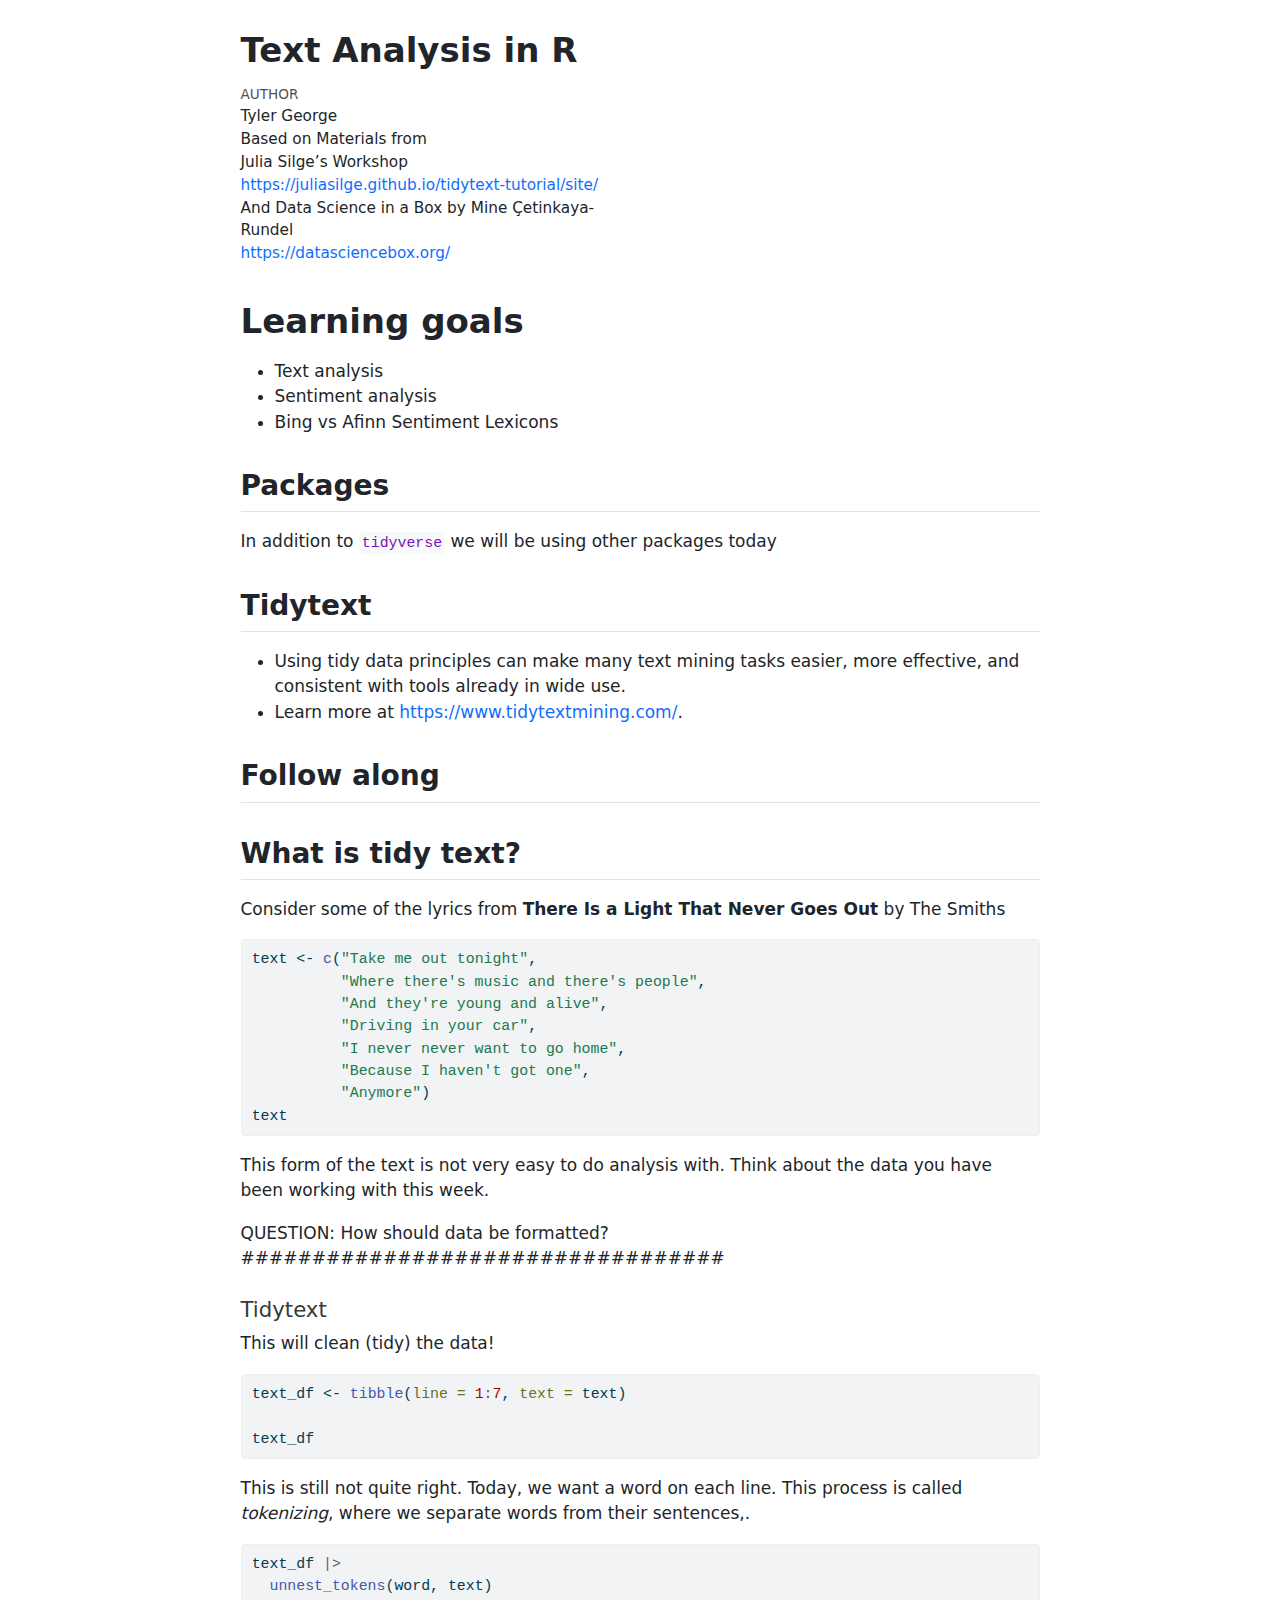
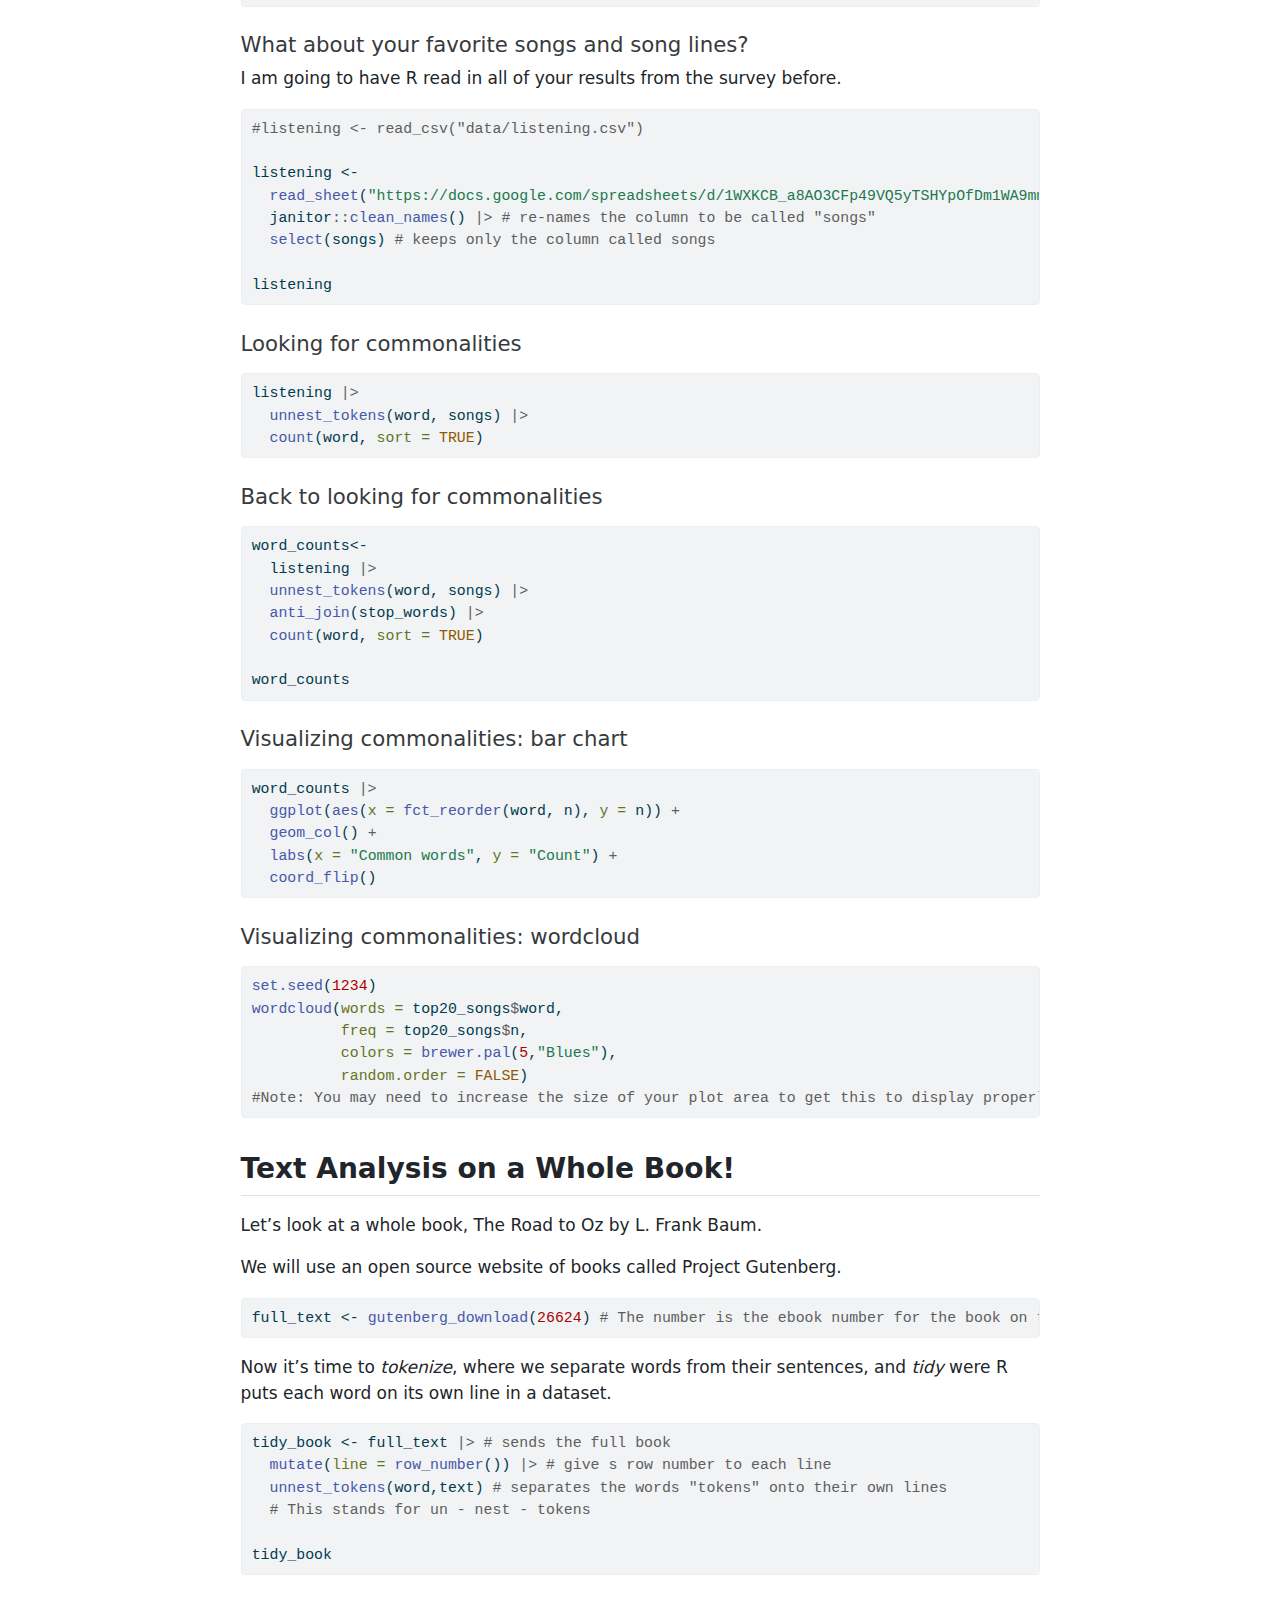
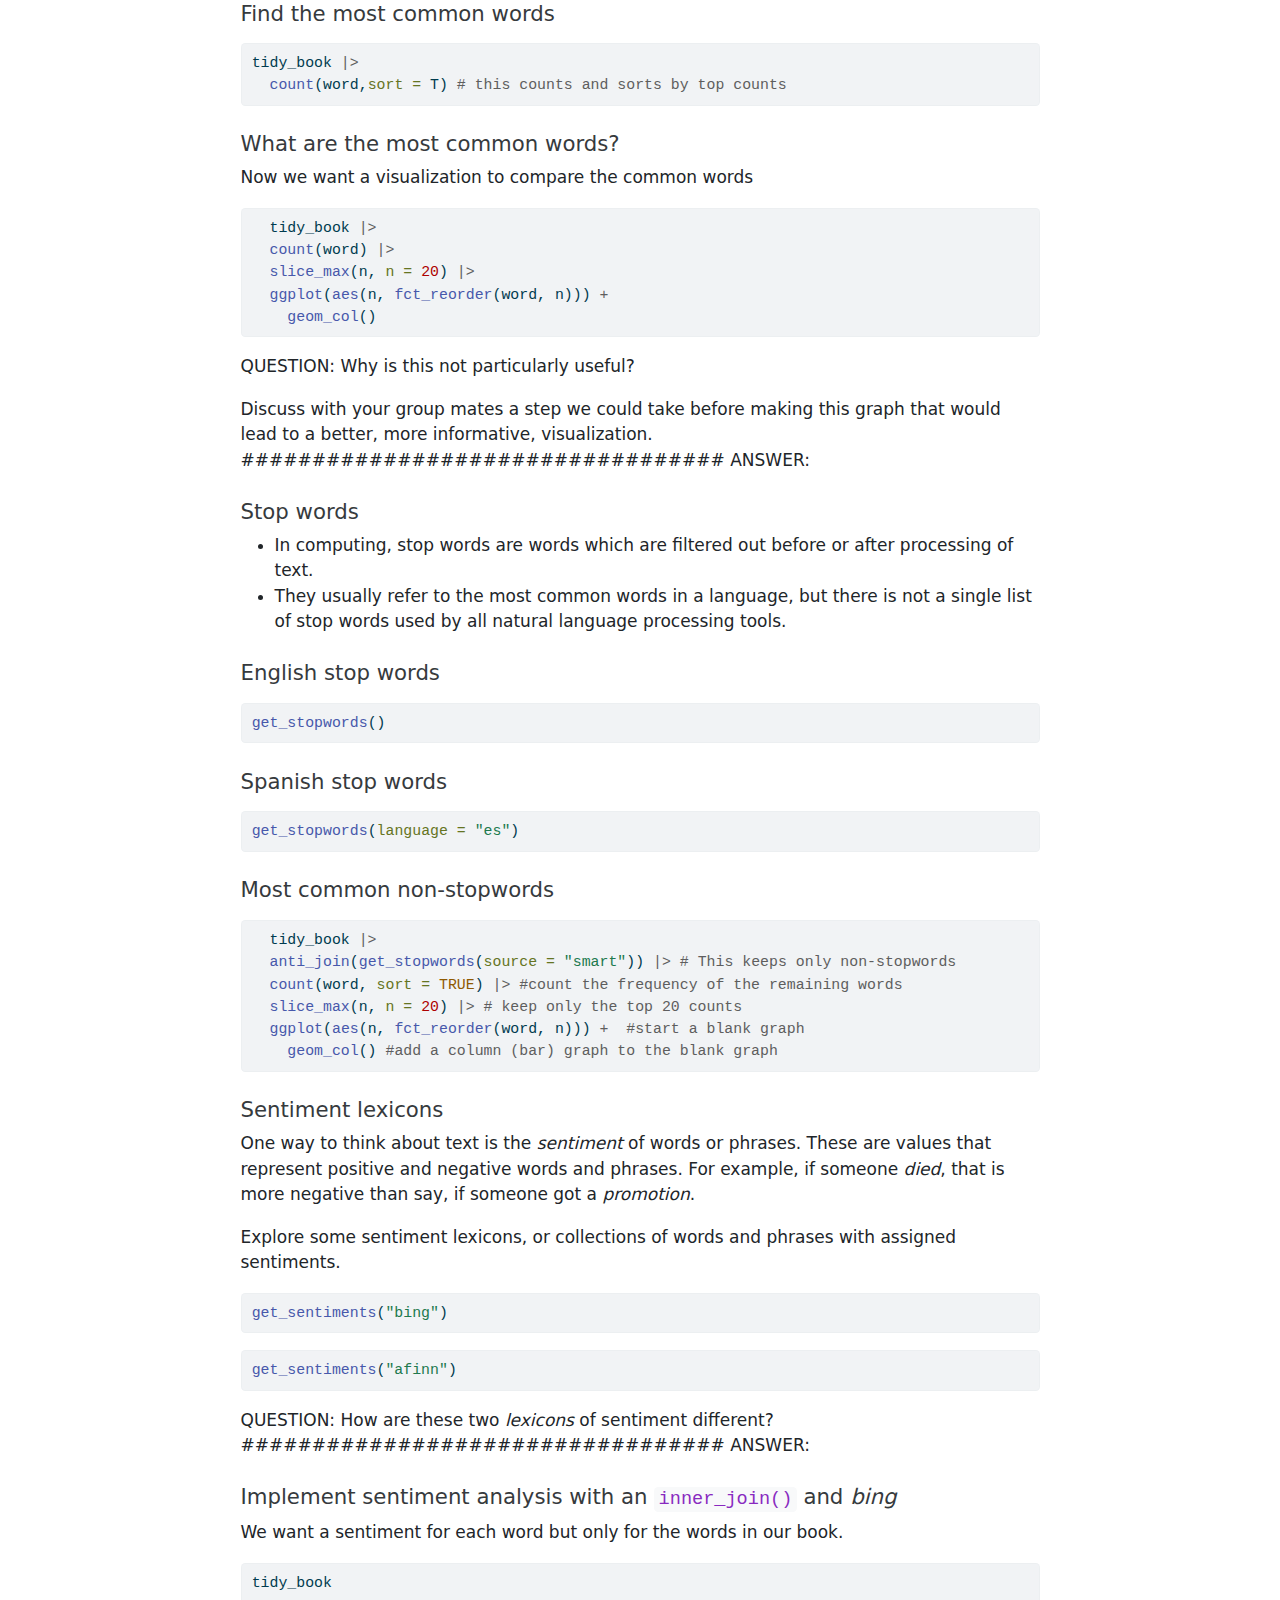
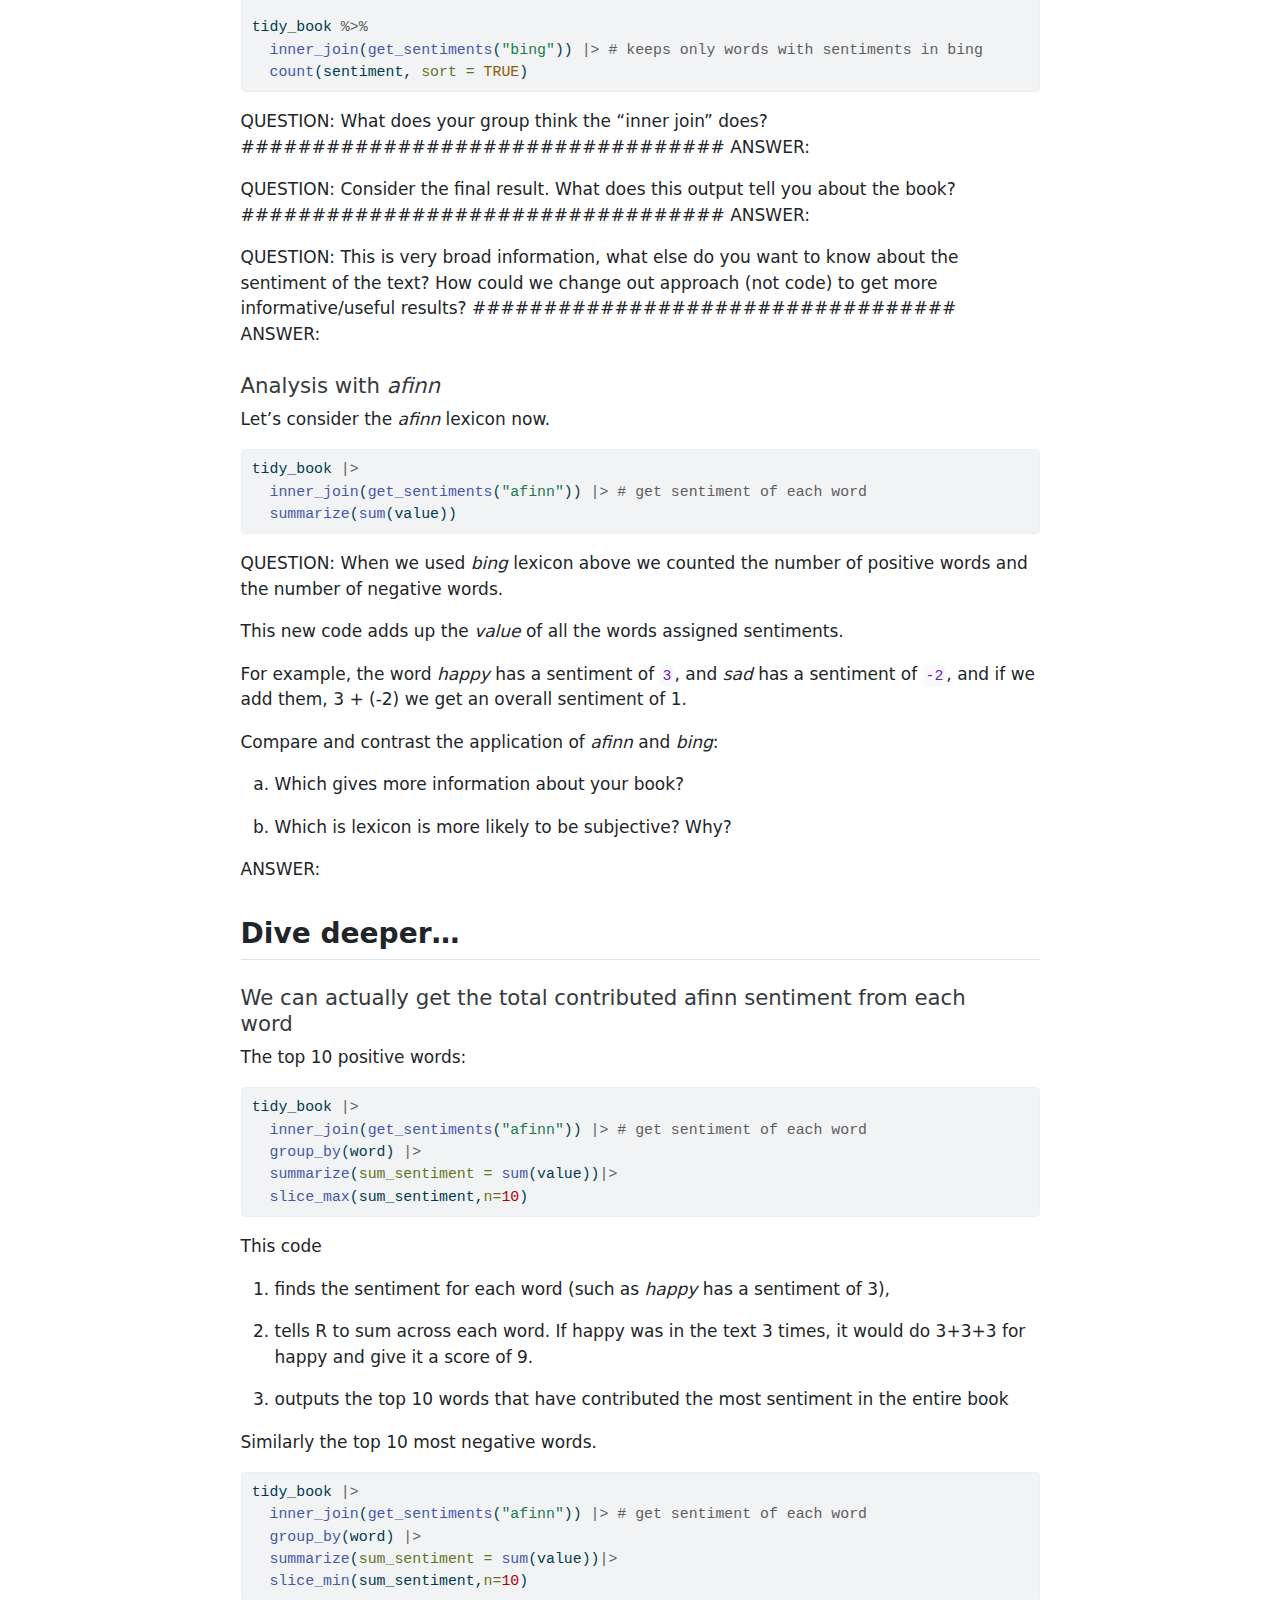
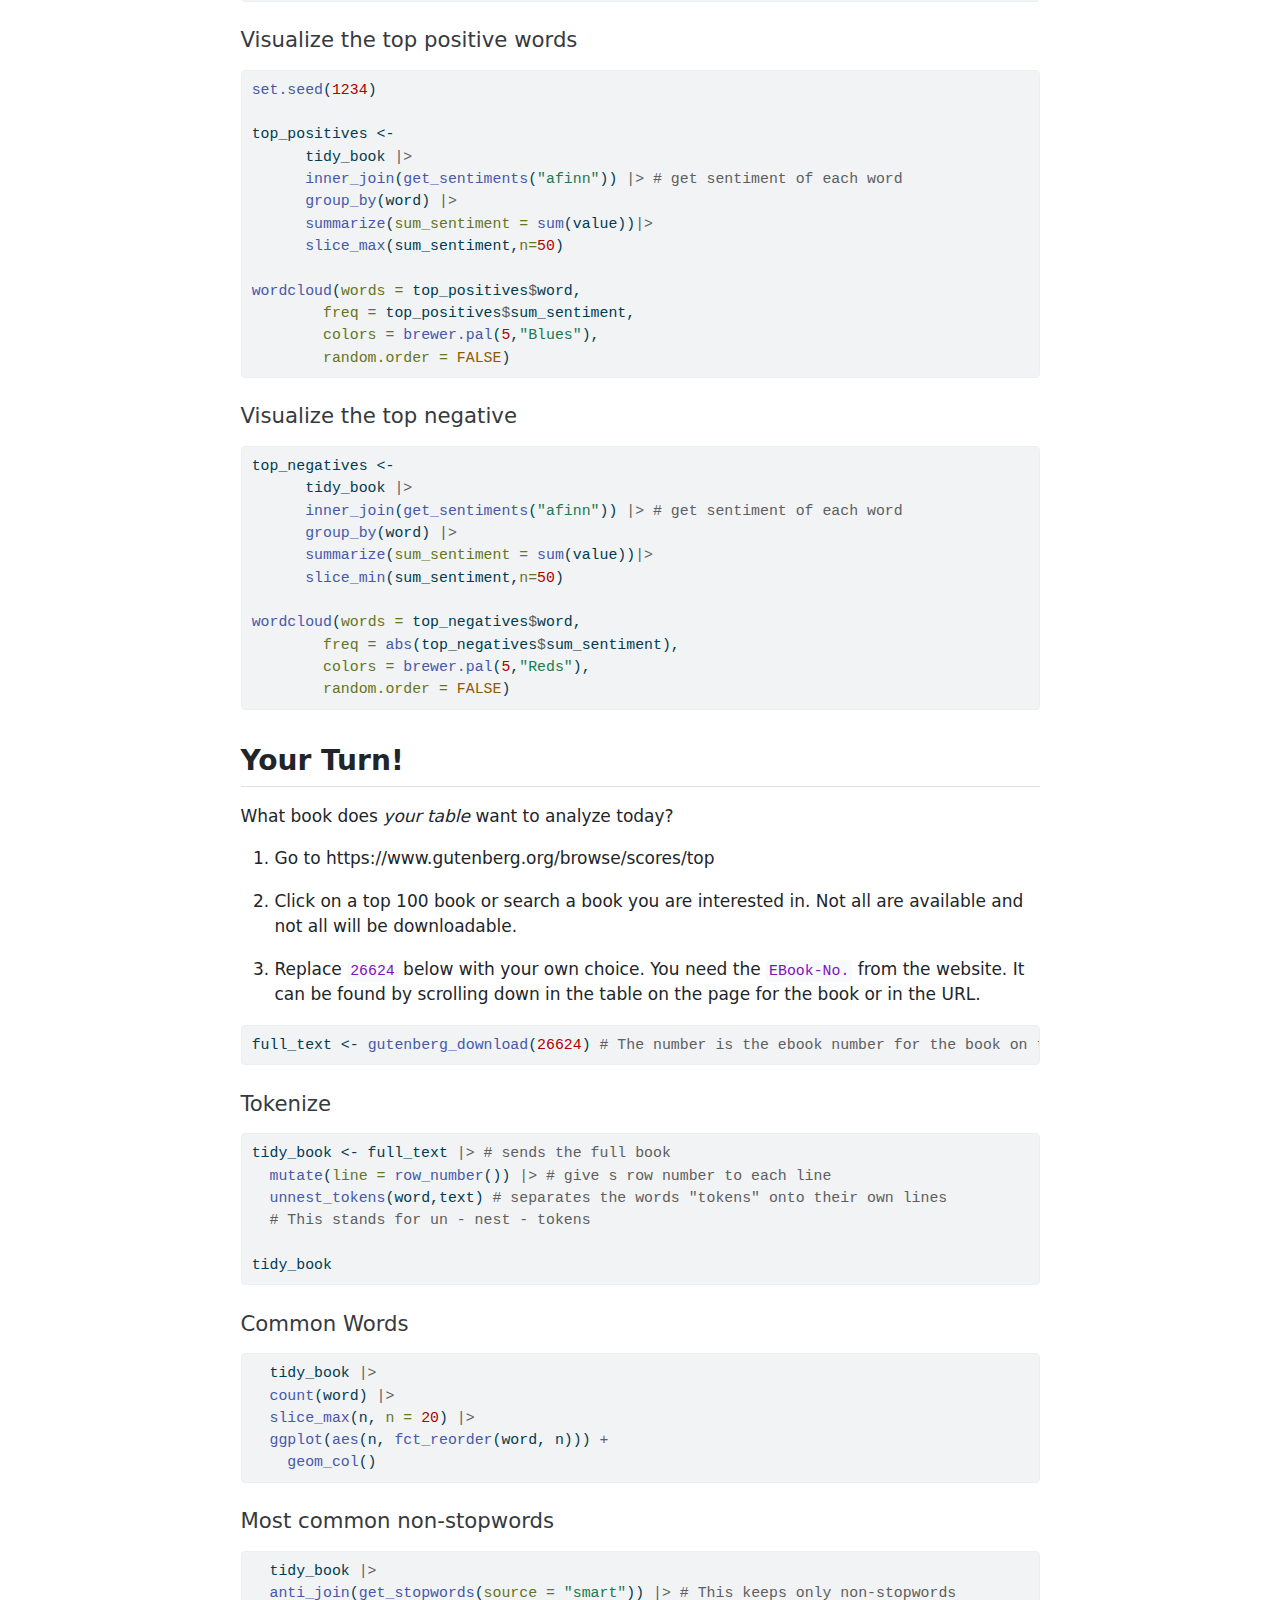
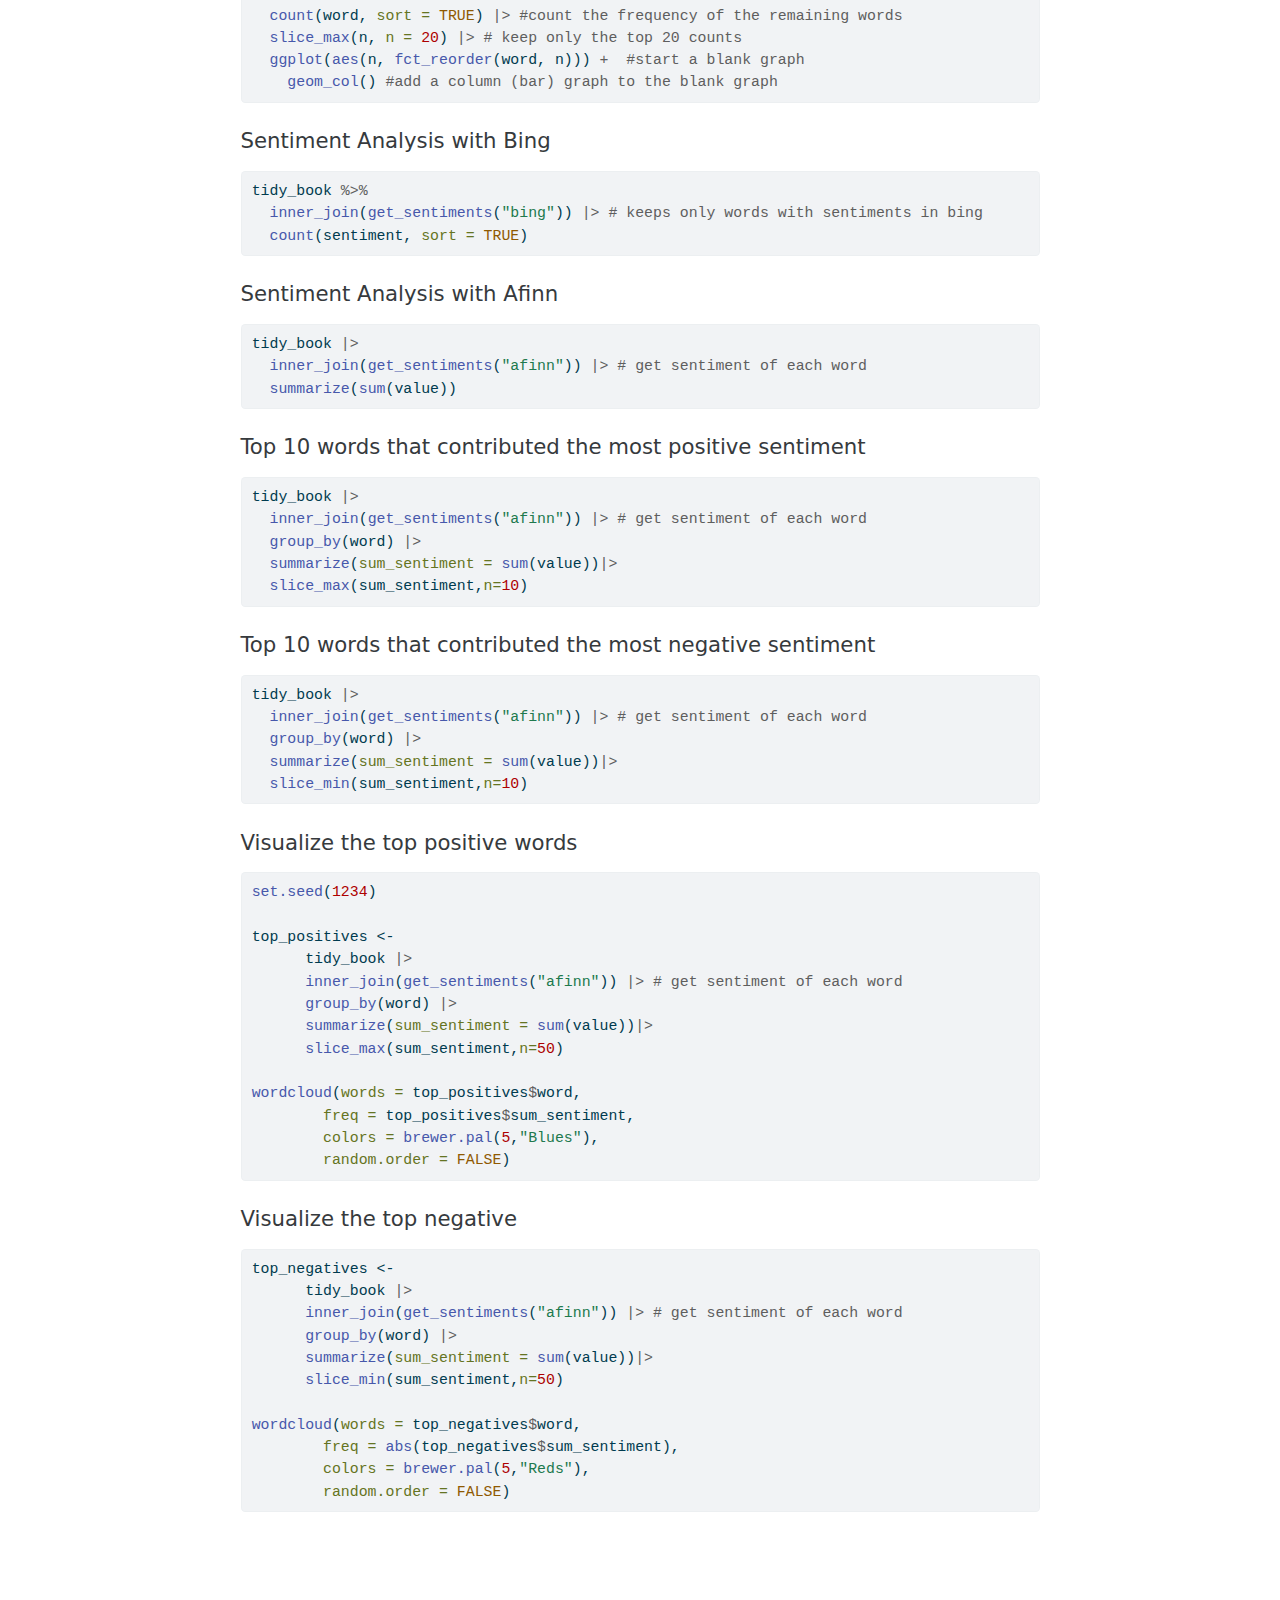
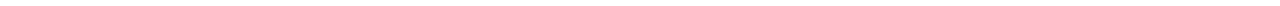
==== commit 243df519: "update to website" ====
--- a/docs/lab-16-tidy-text.html
+++ b/docs/lab-16-tidy-text.html
@@ -8,7 +8,7 @@
 
 <meta name="author" content="Tyler George Based on Materials from Julia Silge’s Workshop https://juliasilge.github.io/tidytext-tutorial/site/ And Data Science in a Box by Mine Çetinkaya-Rundel https://datasciencebox.org/">
 
-<title>Text Analysis in R</title>
+<title>Text Analysis in R – MV_HS_Visit_S2025</title>
 <style>
 code{white-space: pre-wrap;}
 span.smallcaps{font-variant: small-caps;}
@@ -58,24 +58,61 @@
 </style>
 
 
-<script src="lab-16-tidy-text_files/libs/clipboard/clipboard.min.js"></script>
-<script src="lab-16-tidy-text_files/libs/quarto-html/quarto.js"></script>
-<script src="lab-16-tidy-text_files/libs/quarto-html/popper.min.js"></script>
-<script src="lab-16-tidy-text_files/libs/quarto-html/tippy.umd.min.js"></script>
-<script src="lab-16-tidy-text_files/libs/quarto-html/anchor.min.js"></script>
-<link href="lab-16-tidy-text_files/libs/quarto-html/tippy.css" rel="stylesheet">
-<link href="lab-16-tidy-text_files/libs/quarto-html/quarto-syntax-highlighting-07ba0ad10f5680c660e360ac31d2f3b6.css" rel="stylesheet" id="quarto-text-highlighting-styles">
-<script src="lab-16-tidy-text_files/libs/bootstrap/bootstrap.min.js"></script>
-<link href="lab-16-tidy-text_files/libs/bootstrap/bootstrap-icons.css" rel="stylesheet">
-<link href="lab-16-tidy-text_files/libs/bootstrap/bootstrap-b8d30c7eeda119d43de224048e70de8f.min.css" rel="stylesheet" append-hash="true" id="quarto-bootstrap" data-mode="light">
+<script src="site_libs/quarto-nav/quarto-nav.js"></script>
+<script src="site_libs/clipboard/clipboard.min.js"></script>
+<script src="site_libs/quarto-search/autocomplete.umd.js"></script>
+<script src="site_libs/quarto-search/fuse.min.js"></script>
+<script src="site_libs/quarto-search/quarto-search.js"></script>
+<meta name="quarto:offset" content="./">
+<script src="site_libs/quarto-html/quarto.js"></script>
+<script src="site_libs/quarto-html/popper.min.js"></script>
+<script src="site_libs/quarto-html/tippy.umd.min.js"></script>
+<script src="site_libs/quarto-html/anchor.min.js"></script>
+<link href="site_libs/quarto-html/tippy.css" rel="stylesheet">
+<link href="site_libs/quarto-html/quarto-syntax-highlighting-07ba0ad10f5680c660e360ac31d2f3b6.css" rel="stylesheet" id="quarto-text-highlighting-styles">
+<script src="site_libs/bootstrap/bootstrap.min.js"></script>
+<link href="site_libs/bootstrap/bootstrap-icons.css" rel="stylesheet">
+<link href="site_libs/bootstrap/bootstrap-4e6c33dd5e3c29b8a8c8e81d0cd97e99.min.css" rel="stylesheet" append-hash="true" id="quarto-bootstrap" data-mode="light">
+<script id="quarto-search-options" type="application/json">{
+  "location": "sidebar",
+  "copy-button": false,
+  "collapse-after": 3,
+  "panel-placement": "start",
+  "type": "textbox",
+  "limit": 50,
+  "keyboard-shortcut": [
+    "f",
+    "/",
+    "s"
+  ],
+  "show-item-context": false,
+  "language": {
+    "search-no-results-text": "No results",
+    "search-matching-documents-text": "matching documents",
+    "search-copy-link-title": "Copy link to search",
+    "search-hide-matches-text": "Hide additional matches",
+    "search-more-match-text": "more match in this document",
+    "search-more-matches-text": "more matches in this document",
+    "search-clear-button-title": "Clear",
+    "search-text-placeholder": "",
+    "search-detached-cancel-button-title": "Cancel",
+    "search-submit-button-title": "Submit",
+    "search-label": "Search"
+  }
+}</script>
 
 
 </head>
 
 <body class="fullcontent">
 
-<div id="quarto-content" class="page-columns page-rows-contents page-layout-article">
-
+<div id="quarto-search-results"></div>
+<!-- content -->
+<div id="quarto-content" class="quarto-container page-columns page-rows-contents page-layout-article">
+<!-- sidebar -->
+<!-- margin-sidebar -->
+    
+<!-- main -->
 <main class="content" id="quarto-document-content">
 
 <header id="title-block-header" class="quarto-title-block default">
@@ -541,12 +578,13 @@
 <span id="cb33-10"><a href="#cb33-10" aria-hidden="true" tabindex="-1"></a>        <span class="at">colors =</span> <span class="fu">brewer.pal</span>(<span class="dv">5</span>,<span class="st">"Reds"</span>),</span>
 <span id="cb33-11"><a href="#cb33-11" aria-hidden="true" tabindex="-1"></a>        <span class="at">random.order =</span> <span class="cn">FALSE</span>)</span></code><button title="Copy to Clipboard" class="code-copy-button"><i class="bi"></i></button></pre></div>
 </div>
-</section>
-</section>
-</section>
-
-</main>
-<!-- /main column -->
+
+
+</section>
+</section>
+</section>
+
+</main> <!-- /main -->
 <script id="quarto-html-after-body" type="application/javascript">
 window.document.addEventListener("DOMContentLoaded", function (event) {
   const toggleBodyColorMode = (bsSheetEl) => {
--- a/docs/site_libs/quarto-html/tippy.css
+++ b/docs/site_libs/quarto-html/tippy.css
@@ -0,0 +1 @@
+.tippy-box[data-animation=fade][data-state=hidden]{opacity:0}[data-tippy-root]{max-width:calc(100vw - 10px)}.tippy-box{position:relative;background-color:#333;color:#fff;border-radius:4px;font-size:14px;line-height:1.4;white-space:normal;outline:0;transition-property:transform,visibility,opacity}.tippy-box[data-placement^=top]>.tippy-arrow{bottom:0}.tippy-box[data-placement^=top]>.tippy-arrow:before{bottom:-7px;left:0;border-width:8px 8px 0;border-top-color:initial;transform-origin:center top}.tippy-box[data-placement^=bottom]>.tippy-arrow{top:0}.tippy-box[data-placement^=bottom]>.tippy-arrow:before{top:-7px;left:0;border-width:0 8px 8px;border-bottom-color:initial;transform-origin:center bottom}.tippy-box[data-placement^=left]>.tippy-arrow{right:0}.tippy-box[data-placement^=left]>.tippy-arrow:before{border-width:8px 0 8px 8px;border-left-color:initial;right:-7px;transform-origin:center left}.tippy-box[data-placement^=right]>.tippy-arrow{left:0}.tippy-box[data-placement^=right]>.tippy-arrow:before{left:-7px;border-width:8px 8px 8px 0;border-right-color:initial;transform-origin:center right}.tippy-box[data-inertia][data-state=visible]{transition-timing-function:cubic-bezier(.54,1.5,.38,1.11)}.tippy-arrow{width:16px;height:16px;color:#333}.tippy-arrow:before{content:"";position:absolute;border-color:transparent;border-style:solid}.tippy-content{position:relative;padding:5px 9px;z-index:1}--- a/docs/site_libs/quarto-html/quarto-syntax-highlighting-07ba0ad10f5680c660e360ac31d2f3b6.css
+++ b/docs/site_libs/quarto-html/quarto-syntax-highlighting-07ba0ad10f5680c660e360ac31d2f3b6.css
@@ -0,0 +1,205 @@
+/* quarto syntax highlight colors */
+:root {
+  --quarto-hl-ot-color: #003B4F;
+  --quarto-hl-at-color: #657422;
+  --quarto-hl-ss-color: #20794D;
+  --quarto-hl-an-color: #5E5E5E;
+  --quarto-hl-fu-color: #4758AB;
+  --quarto-hl-st-color: #20794D;
+  --quarto-hl-cf-color: #003B4F;
+  --quarto-hl-op-color: #5E5E5E;
+  --quarto-hl-er-color: #AD0000;
+  --quarto-hl-bn-color: #AD0000;
+  --quarto-hl-al-color: #AD0000;
+  --quarto-hl-va-color: #111111;
+  --quarto-hl-bu-color: inherit;
+  --quarto-hl-ex-color: inherit;
+  --quarto-hl-pp-color: #AD0000;
+  --quarto-hl-in-color: #5E5E5E;
+  --quarto-hl-vs-color: #20794D;
+  --quarto-hl-wa-color: #5E5E5E;
+  --quarto-hl-do-color: #5E5E5E;
+  --quarto-hl-im-color: #00769E;
+  --quarto-hl-ch-color: #20794D;
+  --quarto-hl-dt-color: #AD0000;
+  --quarto-hl-fl-color: #AD0000;
+  --quarto-hl-co-color: #5E5E5E;
+  --quarto-hl-cv-color: #5E5E5E;
+  --quarto-hl-cn-color: #8f5902;
+  --quarto-hl-sc-color: #5E5E5E;
+  --quarto-hl-dv-color: #AD0000;
+  --quarto-hl-kw-color: #003B4F;
+}
+
+/* other quarto variables */
+:root {
+  --quarto-font-monospace: SFMono-Regular, Menlo, Monaco, Consolas, "Liberation Mono", "Courier New", monospace;
+}
+
+pre > code.sourceCode > span {
+  color: #003B4F;
+}
+
+code span {
+  color: #003B4F;
+}
+
+code.sourceCode > span {
+  color: #003B4F;
+}
+
+div.sourceCode,
+div.sourceCode pre.sourceCode {
+  color: #003B4F;
+}
+
+code span.ot {
+  color: #003B4F;
+  font-style: inherit;
+}
+
+code span.at {
+  color: #657422;
+  font-style: inherit;
+}
+
+code span.ss {
+  color: #20794D;
+  font-style: inherit;
+}
+
+code span.an {
+  color: #5E5E5E;
+  font-style: inherit;
+}
+
+code span.fu {
+  color: #4758AB;
+  font-style: inherit;
+}
+
+code span.st {
+  color: #20794D;
+  font-style: inherit;
+}
+
+code span.cf {
+  color: #003B4F;
+  font-weight: bold;
+  font-style: inherit;
+}
+
+code span.op {
+  color: #5E5E5E;
+  font-style: inherit;
+}
+
+code span.er {
+  color: #AD0000;
+  font-style: inherit;
+}
+
+code span.bn {
+  color: #AD0000;
+  font-style: inherit;
+}
+
+code span.al {
+  color: #AD0000;
+  font-style: inherit;
+}
+
+code span.va {
+  color: #111111;
+  font-style: inherit;
+}
+
+code span.bu {
+  font-style: inherit;
+}
+
+code span.ex {
+  font-style: inherit;
+}
+
+code span.pp {
+  color: #AD0000;
+  font-style: inherit;
+}
+
+code span.in {
+  color: #5E5E5E;
+  font-style: inherit;
+}
+
+code span.vs {
+  color: #20794D;
+  font-style: inherit;
+}
+
+code span.wa {
+  color: #5E5E5E;
+  font-style: italic;
+}
+
+code span.do {
+  color: #5E5E5E;
+  font-style: italic;
+}
+
+code span.im {
+  color: #00769E;
+  font-style: inherit;
+}
+
+code span.ch {
+  color: #20794D;
+  font-style: inherit;
+}
+
+code span.dt {
+  color: #AD0000;
+  font-style: inherit;
+}
+
+code span.fl {
+  color: #AD0000;
+  font-style: inherit;
+}
+
+code span.co {
+  color: #5E5E5E;
+  font-style: inherit;
+}
+
+code span.cv {
+  color: #5E5E5E;
+  font-style: italic;
+}
+
+code span.cn {
+  color: #8f5902;
+  font-style: inherit;
+}
+
+code span.sc {
+  color: #5E5E5E;
+  font-style: inherit;
+}
+
+code span.dv {
+  color: #AD0000;
+  font-style: inherit;
+}
+
+code span.kw {
+  color: #003B4F;
+  font-weight: bold;
+  font-style: inherit;
+}
+
+.prevent-inlining {
+  content: "</";
+}
+
+/*# sourceMappingURL=59aff86612b78cc2e8585904e2f27617.css.map */
